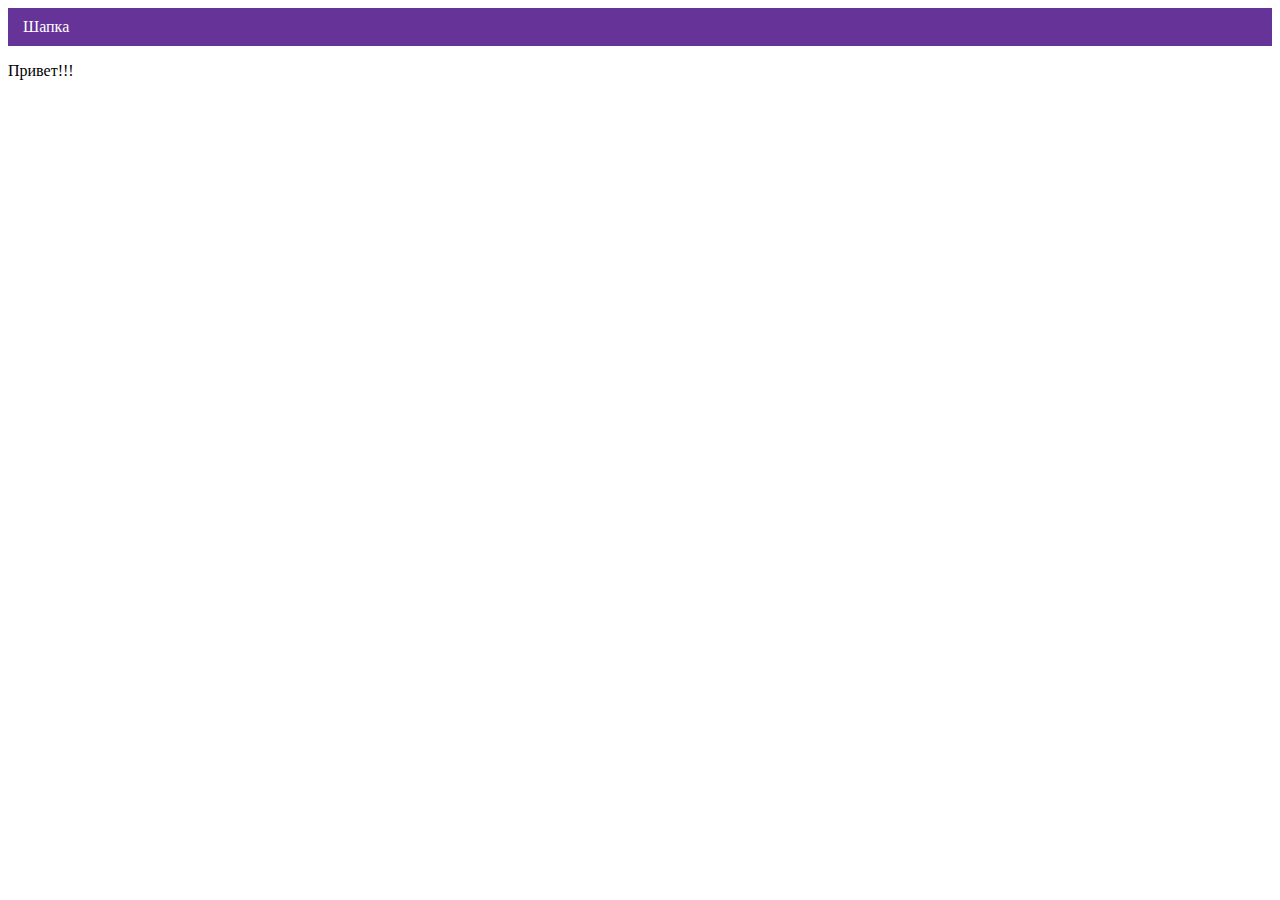
==== index.html @ 3963198d "Deploying to gh-pages from @ TatiKuznetsova/2499003-cat-energy-32@4b60992bcd0dc36cde6935cf593a1ce569" ====
<!DOCTYPE html><html class="page" lang="ru"><head><meta charset="UTF-8"><title>Название проекта</title><meta name="viewport" content="width=device-width,initial-scale=1"><link rel="stylesheet" href="styles/styles.css"><script src="scripts/index.js" defer="defer"></script></head><body class="page__body"><header class="header">Шапка</header><p>Привет!!!</p></body></html>
---- styles/styles.css ----
.header{color:#fff;background-color:#639;padding:10px 15px}
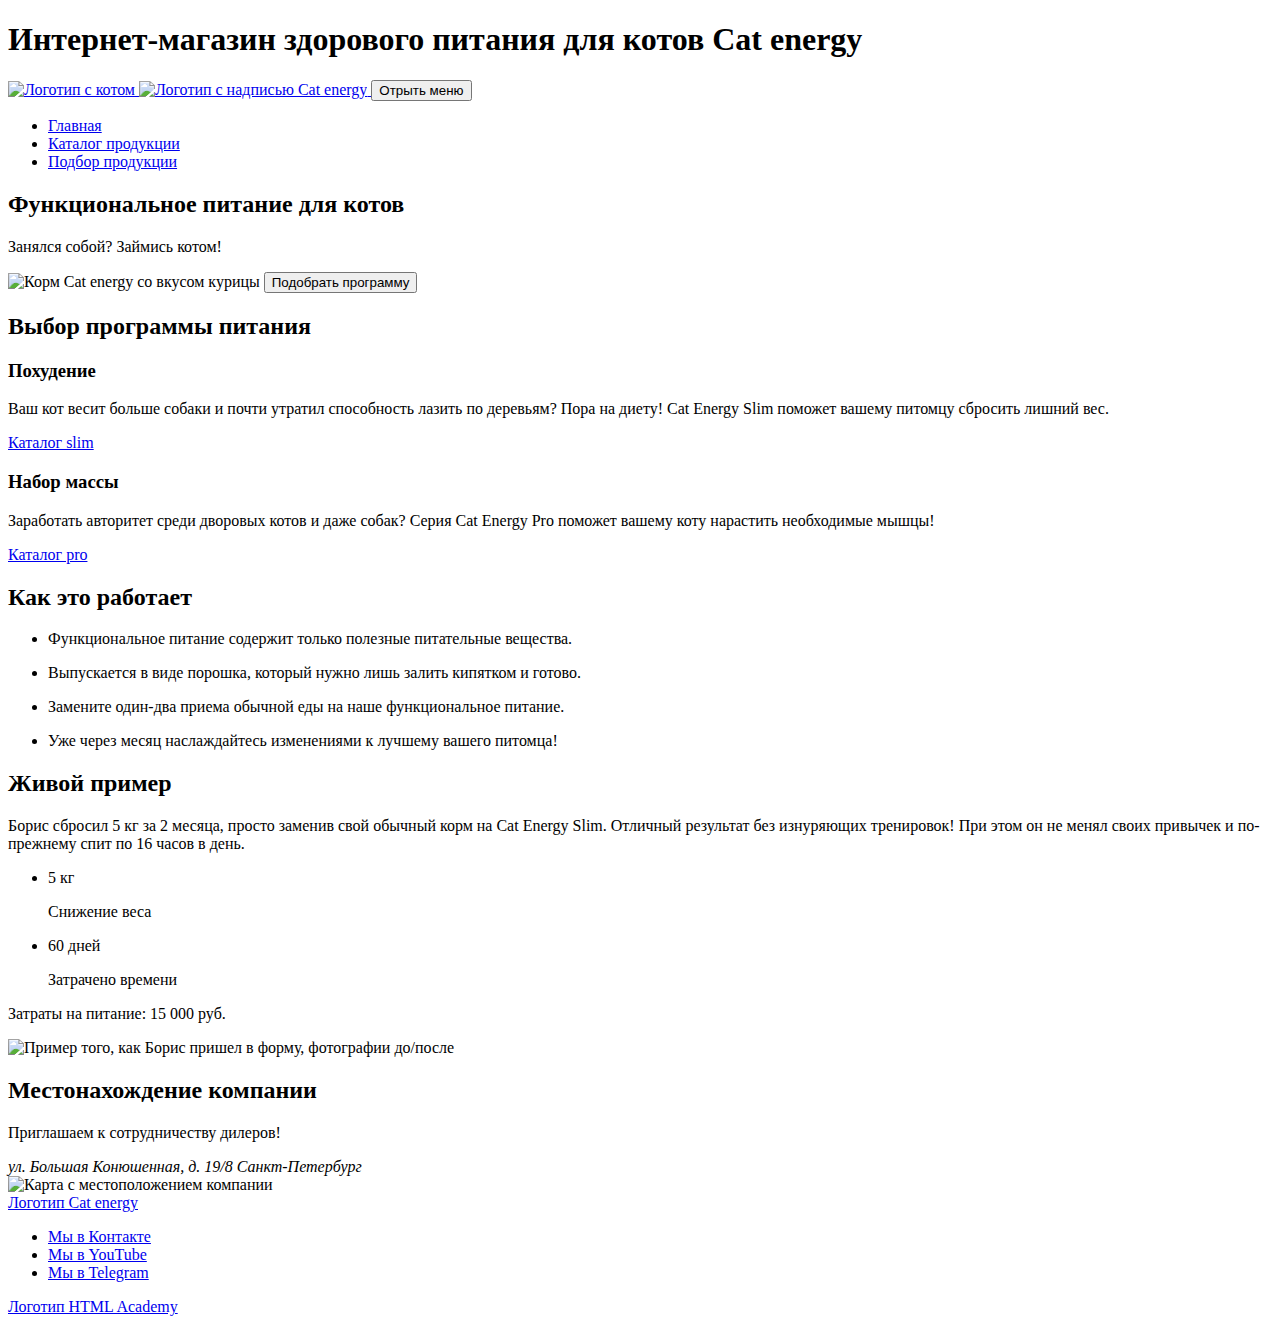
==== commit df78b991: "Deploying to gh-pages from @ TatiKuznetsova/2499003-cat-energy-32@a371ed707708dbe4802371f6864574d5de" ====
--- a/index.html
+++ b/index.html
@@ -1 +1 @@
-<!DOCTYPE html><html class="page" lang="ru"><head><meta charset="UTF-8"><title>Название проекта</title><meta name="viewport" content="width=device-width,initial-scale=1"><link rel="stylesheet" href="styles/styles.css"><script src="scripts/index.js" defer="defer"></script></head><body class="page__body"><header class="header">Шапка</header><p>Привет!!!</p></body></html>+<!DOCTYPE html><html class="page" lang="ru"><head><meta charset="UTF-8"><title>Кэт Энерджи</title><meta name="viewport" content="width=device-width,initial-scale=1"><link rel="stylesheet" href="styles/styles.css"><script src="scripts/index.js" defer="defer"></script></head><body class="page__body"><header class="page-header"><div class="container"><h1 class="visually-hidden">Интернет-магазин здорового питания для котов Cat energy</h1><nav class="navigation"><a class="logo" href="#"><img class="logo__image" src="#" width="33" height="38" alt="Логотип с котом"> <img class="logo__text" src="#" width="101" height="18" alt="Логотип с надписью Cat energy"> </a><button class="navigation__button" type="button"><span class="visually-hidden">Отрыть меню</span></button><ul class="navigation__list menu"><li class="menu__item"><a class="menu__link menu__link--current" href="index.html">Главная</a></li><li class="menu__item"><a class="menu__link" href="catalog.html">Каталог продукции</a></li><li class="menu__item"><a class="menu__link" href="#">Подбор продукции</a></li></ul></nav></div></header><main class="page-main"><div class="page-main__container"><section class="hero"><div class="hero__container"><h2>Функциональное питание для котов</h2><p>Занялся собой? Займись котом!</p><img src="#" width="280" height="270" alt="Корм Cat energy со вкусом курицы"> <button class="hero__selection" type="button"><span class="visually-hidden">Подобрать программу</span></button></div></section><section class="program"><div class="program__container"><h2 class="visually-hidden">Выбор программы питания</h2><section class="program__chapter"><h3>Похудение</h3><p>Ваш кот весит больше собаки и почти утратил способность лазить по деревьям? Пора на диету! Cat Energy Slim поможет вашему питомцу сбросить лишний вес.</p><a class="program__link" href="#">Каталог slim</a></section><section class="program__chapter"><h3>Набор массы</h3><p>Заработать авторитет среди дворовых котов и даже собак? Серия Cat Energy Pro поможет вашему коту нарастить необходимые мышцы!</p><a class="program__link" href="#">Каталог pro</a></section></div></section><section class="work-details"><div class="work-details__container"><h2>Как это работает</h2><ul class="work-details__list"><li class="work-details__item"><p>Функциональное питание содержит только полезные питательные вещества.</p></li><li class="work-details__item"><p>Выпускается в виде порошка, который нужно лишь залить кипятком и готово.</p></li><li class="work-details__item"><p>Замените один-два приема обычной еды на наше функциональное питание.</p></li><li class="work-details__item"><p>Уже через месяц наслаждайтесь изменениями к лучшему вашего питомца!</p></li></ul></div></section><section class="example"><div class="example__container"><h2>Живой пример</h2><p>Борис сбросил 5 кг за 2 месяца, просто заменив свой обычный корм на Cat Energy Slim. Отличный результат без изнуряющих тренировок! При этом он не менял своих привычек и по-прежнему спит по 16 часов в день.</p><ul class="example__list"><li class="example__item"><p>5 кг</p><p>Снижение веса</p></li><li class="example__item"><p>60 дней</p><p>Затрачено времени</p></li></ul><p class="example__text">Затраты на питание: 15 000 руб.</p><img src="#" width="280" height="256" alt="Пример того, как Борис пришел в форму, фотографии до/после"></div></section><section class="location"><h2 class="visually-hidden">Местонахождение компании</h2><div class="location__container"><p>Приглашаем к сотрудничеству дилеров!</p><address>ул. Большая Конюшенная, д. 19/8 Санкт-Петербург</address><img src="#" width="320" height="362" alt="Карта с местоположением компании"></div></section></div></main><footer class="page-footer"><div class="page-footer__container"><div class="page-footer__logo"><a href="#">Логотип Cat energy</a></div><div class="page-footer__social"><ul class="social-list"><li class="social-list__item"><a class="social-list__link" href="https://vk.com/htmlacademy">Мы в Контакте</a></li><li class="social-list__item"><a class="social-list__link" href="https://www.youtube.com/user/htmlacademyru">Мы в YouTube</a></li><li class="social-list__item"><a class="social-list__link" href="https://t.me/htmlacademy">Мы в Telegram</a></li></ul></div><div class="page-footer__dev dev"><a class="dev__link" href="https://htmlacademy.ru/intensive/adaptive">Логотип HTML Academy</a></div></div></footer></body></html>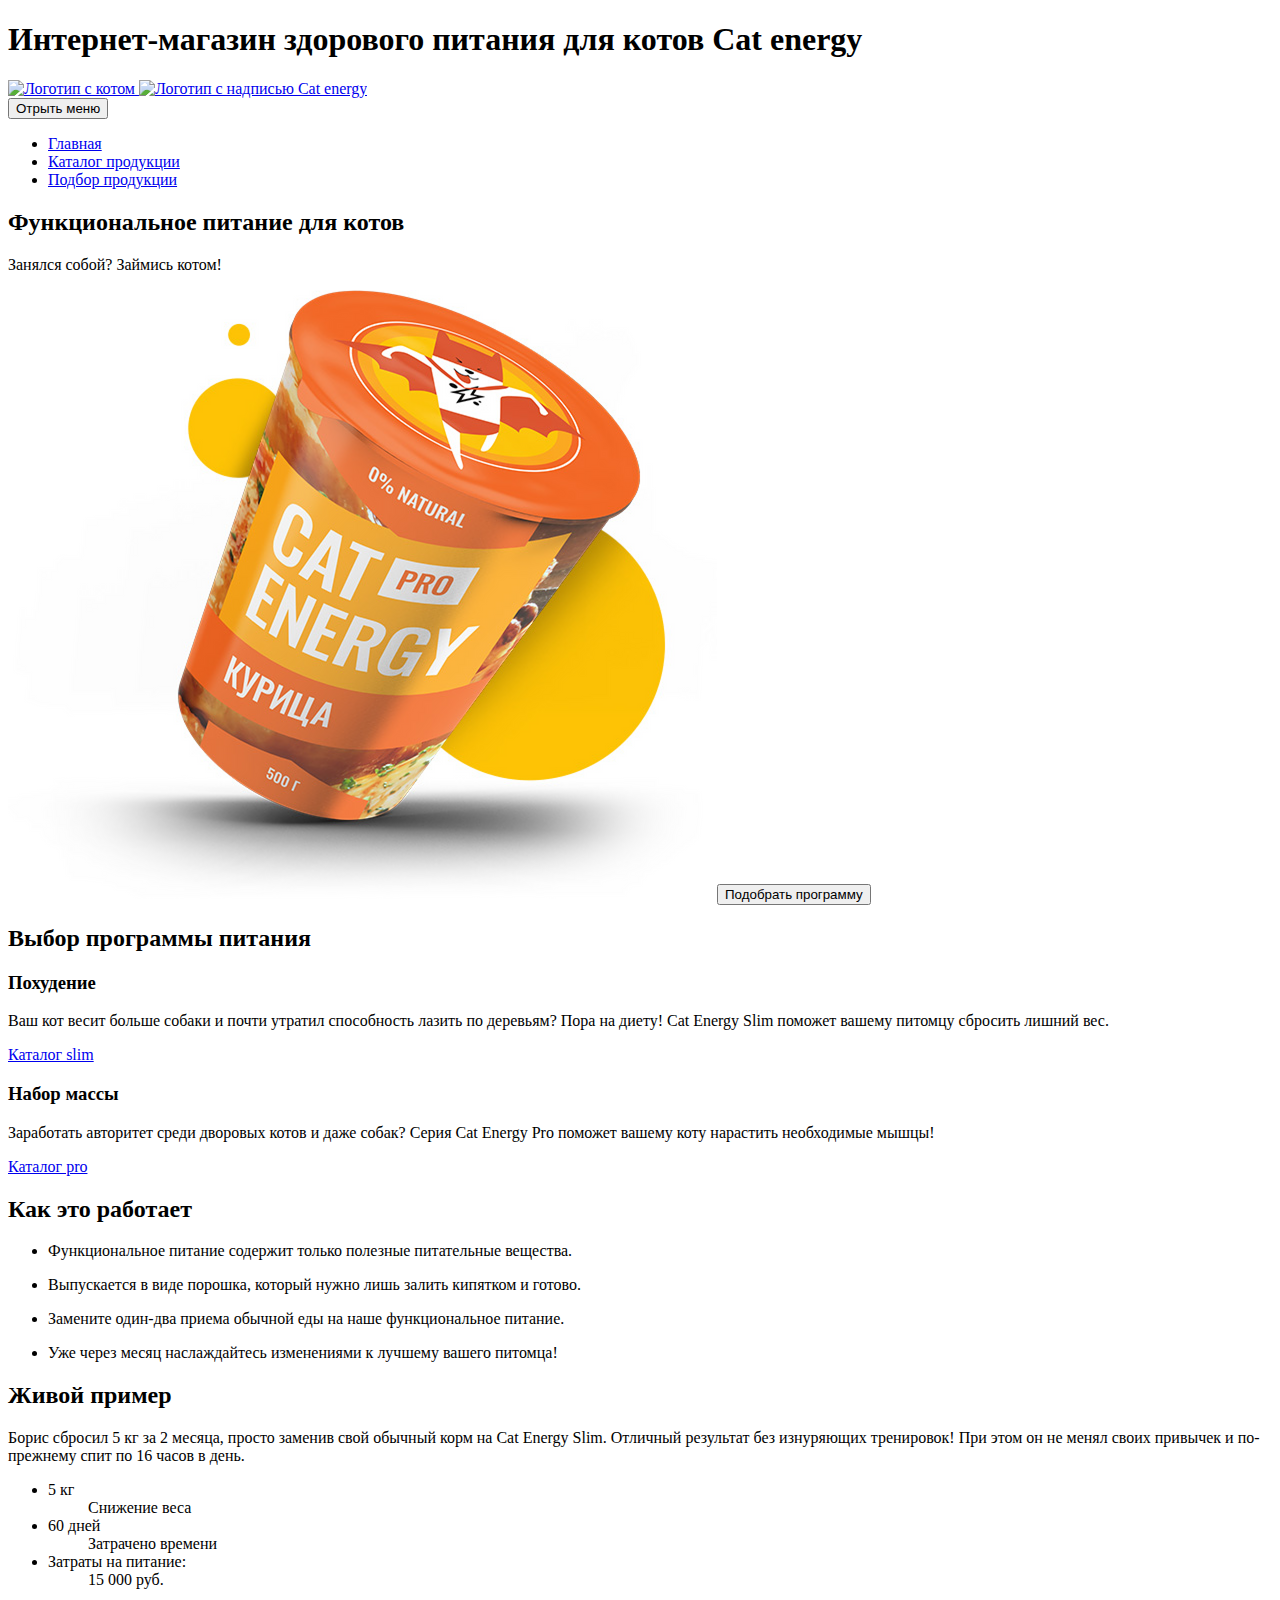
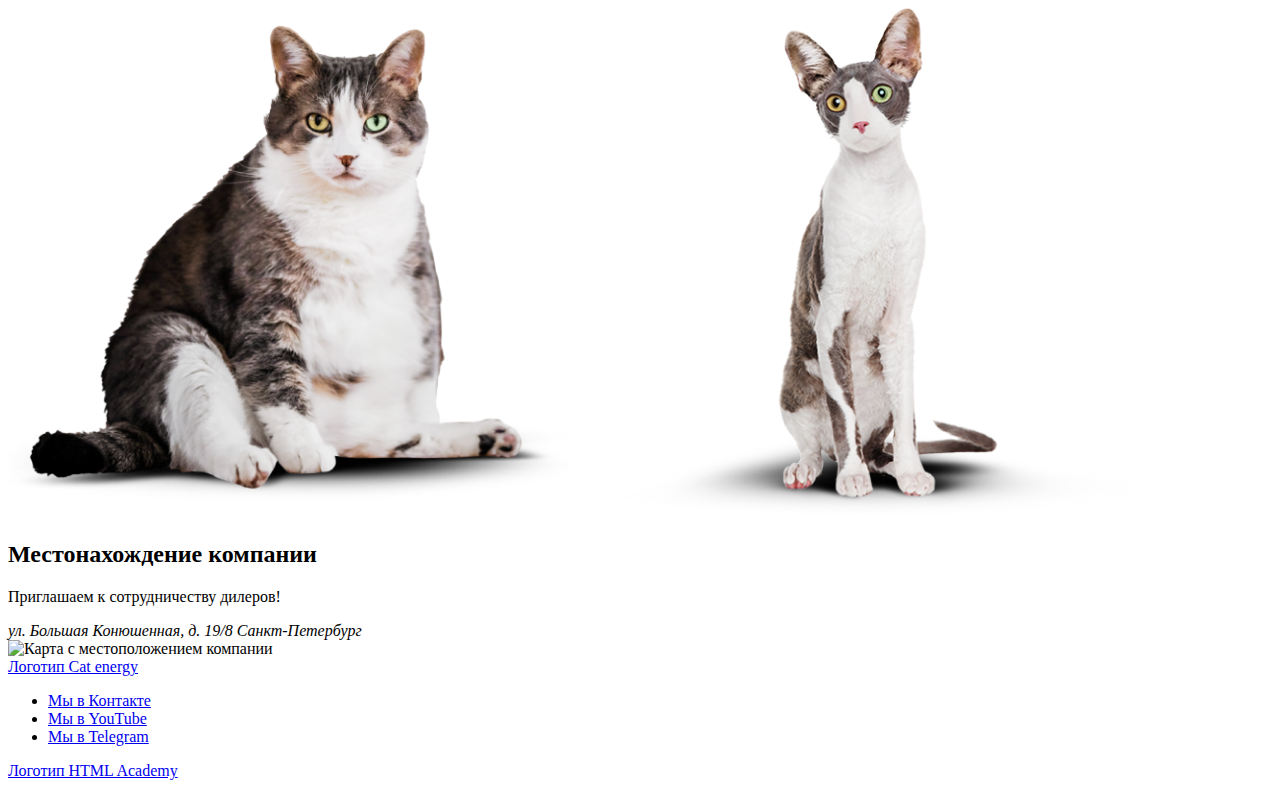
==== commit 3f1cc17c: "Deploying to gh-pages from @ TatiKuznetsova/2499003-cat-energy-32@f5f30394ce97038eb20a2e1a53c8c63503" ====
--- a/index.html
+++ b/index.html
@@ -1 +1 @@
-<!DOCTYPE html><html class="page" lang="ru"><head><meta charset="UTF-8"><title>Кэт Энерджи</title><meta name="viewport" content="width=device-width,initial-scale=1"><link rel="stylesheet" href="styles/styles.css"><script src="scripts/index.js" defer="defer"></script></head><body class="page__body"><header class="page-header"><div class="container"><h1 class="visually-hidden">Интернет-магазин здорового питания для котов Cat energy</h1><nav class="navigation"><a class="logo" href="#"><img class="logo__image" src="#" width="33" height="38" alt="Логотип с котом"> <img class="logo__text" src="#" width="101" height="18" alt="Логотип с надписью Cat energy"> </a><button class="navigation__button" type="button"><span class="visually-hidden">Отрыть меню</span></button><ul class="navigation__list menu"><li class="menu__item"><a class="menu__link menu__link--current" href="index.html">Главная</a></li><li class="menu__item"><a class="menu__link" href="catalog.html">Каталог продукции</a></li><li class="menu__item"><a class="menu__link" href="#">Подбор продукции</a></li></ul></nav></div></header><main class="page-main"><div class="page-main__container"><section class="hero"><div class="hero__container"><h2>Функциональное питание для котов</h2><p>Занялся собой? Займись котом!</p><img src="#" width="280" height="270" alt="Корм Cat energy со вкусом курицы"> <button class="hero__selection" type="button"><span class="visually-hidden">Подобрать программу</span></button></div></section><section class="program"><div class="program__container"><h2 class="visually-hidden">Выбор программы питания</h2><section class="program__chapter"><h3>Похудение</h3><p>Ваш кот весит больше собаки и почти утратил способность лазить по деревьям? Пора на диету! Cat Energy Slim поможет вашему питомцу сбросить лишний вес.</p><a class="program__link" href="#">Каталог slim</a></section><section class="program__chapter"><h3>Набор массы</h3><p>Заработать авторитет среди дворовых котов и даже собак? Серия Cat Energy Pro поможет вашему коту нарастить необходимые мышцы!</p><a class="program__link" href="#">Каталог pro</a></section></div></section><section class="work-details"><div class="work-details__container"><h2>Как это работает</h2><ul class="work-details__list"><li class="work-details__item"><p>Функциональное питание содержит только полезные питательные вещества.</p></li><li class="work-details__item"><p>Выпускается в виде порошка, который нужно лишь залить кипятком и готово.</p></li><li class="work-details__item"><p>Замените один-два приема обычной еды на наше функциональное питание.</p></li><li class="work-details__item"><p>Уже через месяц наслаждайтесь изменениями к лучшему вашего питомца!</p></li></ul></div></section><section class="example"><div class="example__container"><h2>Живой пример</h2><p>Борис сбросил 5 кг за 2 месяца, просто заменив свой обычный корм на Cat Energy Slim. Отличный результат без изнуряющих тренировок! При этом он не менял своих привычек и по-прежнему спит по 16 часов в день.</p><ul class="example__list"><li class="example__item"><p>5 кг</p><p>Снижение веса</p></li><li class="example__item"><p>60 дней</p><p>Затрачено времени</p></li></ul><p class="example__text">Затраты на питание: 15 000 руб.</p><img src="#" width="280" height="256" alt="Пример того, как Борис пришел в форму, фотографии до/после"></div></section><section class="location"><h2 class="visually-hidden">Местонахождение компании</h2><div class="location__container"><p>Приглашаем к сотрудничеству дилеров!</p><address>ул. Большая Конюшенная, д. 19/8 Санкт-Петербург</address><img src="#" width="320" height="362" alt="Карта с местоположением компании"></div></section></div></main><footer class="page-footer"><div class="page-footer__container"><div class="page-footer__logo"><a href="#">Логотип Cat energy</a></div><div class="page-footer__social"><ul class="social-list"><li class="social-list__item"><a class="social-list__link" href="https://vk.com/htmlacademy">Мы в Контакте</a></li><li class="social-list__item"><a class="social-list__link" href="https://www.youtube.com/user/htmlacademyru">Мы в YouTube</a></li><li class="social-list__item"><a class="social-list__link" href="https://t.me/htmlacademy">Мы в Telegram</a></li></ul></div><div class="page-footer__dev dev"><a class="dev__link" href="https://htmlacademy.ru/intensive/adaptive">Логотип HTML Academy</a></div></div></footer></body></html>+<!DOCTYPE html><html class="page" lang="ru"><head><meta charset="UTF-8"><title>Кэт Энерджи</title><meta name="viewport" content="width=device-width,initial-scale=1"><link rel="stylesheet" href="styles/styles.css"><script src="scripts/index.js" defer="defer"></script><link rel="icon" href="favicon.ico"><link rel="icon" href="favicons/icon.svg" type="image/svg+xml"><link rel="apple-touch-icon" href="favicons/180.png"><link rel="manifest" href="manifest.webmanifest"></head><body class="page__body"><header class="page-header"><div class="container"><h1 class="visually-hidden">Интернет-магазин здорового питания для котов Cat energy</h1><a class="logo" href="#"><img class="logo__image" src="#" width="33" height="38" alt="Логотип с котом"> <img class="logo__text" src="#" width="101" height="18" alt="Логотип с надписью Cat energy"></a><nav class="navigation"><button class="navigation__button" type="button"><span class="visually-hidden">Отрыть меню</span></button><ul class="navigation__list menu"><li class="menu__item"><a class="menu__link menu__link--current" href="index.html">Главная</a></li><li class="menu__item"><a class="menu__link" href="catalog.html">Каталог продукции</a></li><li class="menu__item"><a class="menu__link" href="#">Подбор продукции</a></li></ul></nav></div></header><main class="page-main"><div class="page-main__container"><section class="hero"><div class="hero__container"><h2>Функциональное питание для котов</h2><p>Занялся собой? Займись котом!</p><picture><source media="(min-width: 1440px)" type="image/png" srcset="images/hero-desktop@1x.png, images/hero-desktop@2x.png 2x" width="552" height="499"><source media="(min-width: 768px)" type="image/png" srcset="images/hero-tablet@1x.png, images/hero-tablet@2x.png 2x" width="709" height="609"><img src="images/hero-mobile@1x.png" srcset="images/hero-mobile@2x.png 2x" width="280" height="270" alt="Корм Cat energy со вкусом курицы"></picture><button class="hero__selection" type="button"><span>Подобрать программу</span></button></div></section><section class="program"><div class="program__container"><h2 class="visually-hidden">Выбор программы питания</h2><section class="program__chapter"><h3>Похудение</h3><p>Ваш кот весит больше собаки и почти утратил способность лазить по деревьям? Пора на диету! Cat Energy Slim поможет вашему питомцу сбросить лишний вес.</p><a class="program__link" href="#">Каталог slim</a></section><section class="program__chapter"><h3>Набор массы</h3><p>Заработать авторитет среди дворовых котов и даже собак? Серия Cat Energy Pro поможет вашему коту нарастить необходимые мышцы!</p><a class="program__link" href="#">Каталог pro</a></section></div></section><section class="details"><div class="details__container"><h2>Как это работает</h2><ul class="details__list"><li class="details__item"><p>Функциональное питание содержит только полезные питательные вещества.</p></li><li class="details__item"><p>Выпускается в виде порошка, который нужно лишь залить кипятком и готово.</p></li><li class="details__item"><p>Замените один-два приема обычной еды на наше функциональное питание.</p></li><li class="details__item"><p>Уже через месяц наслаждайтесь изменениями к лучшему вашего питомца!</p></li></ul></div></section><section class="example"><div class="example__container"><h2>Живой пример</h2><p>Борис сбросил 5 кг за 2 месяца, просто заменив свой обычный корм на Cat Energy Slim. Отличный результат без изнуряющих тренировок! При этом он не менял своих привычек и по-прежнему спит по 16 часов в день.</p><ul class="example__list"><li class="example__item"><dl><dt>5 кг</dt><dd>Снижение веса</dd></dl></li><li class="example__item"><dl><dt>60 дней</dt><dd>Затрачено времени</dd></dl></li><li class="example__item"><dl><dt>Затраты на питание:</dt><dd>15 000 руб.</dd></dl></li></ul><picture><source media="(min-width: 768px)" type="image/png" srcset="images/cat-before-tablet-desktop@1x.png, images/cat-before-tablet-desktop@2x.png 2x" width="560" height="512"><img src="images/cat-before-mobile@1x.png" srcset="images/cat-before-mobile@2x.png 2x" width="280" height="256" alt="Пример того, как Борис пришел в форму, фотографии до/после"></picture><picture><source media="(min-width: 768px)" type="image/png" srcset="images/cat-after-tablet-desktop@1x.png, images/cat-after-tablet-desktop@2x.png 2x" width="560" height="512"><img src="images/cat-after-mobile@1x.png" srcset="images/cat-after-mobile@2x.png 2x" width="280" height="256" alt="Пример того, как Борис пришел в форму, фотографии до/после"></picture></div></section><section class="location"><h2 class="visually-hidden">Местонахождение компании</h2><div class="location__container"><p>Приглашаем к сотрудничеству дилеров!</p><address>ул. Большая Конюшенная, д. 19/8 Санкт-Петербург</address><img src="#" width="320" height="362" alt="Карта с местоположением компании"></div></section></div></main><footer class="page-footer"><div class="page-footer__container"><div class="page-footer__logo"><a href="#">Логотип Cat energy</a></div><div class="page-footer__social"><ul class="social-list"><li class="social-list__item"><a class="social-list__link" href="https://vk.com/htmlacademy">Мы в Контакте</a></li><li class="social-list__item"><a class="social-list__link" href="https://www.youtube.com/user/htmlacademyru">Мы в YouTube</a></li><li class="social-list__item"><a class="social-list__link" href="https://t.me/htmlacademy">Мы в Telegram</a></li></ul></div><div class="page-footer__dev dev"><a class="dev__link" href="https://htmlacademy.ru/intensive/adaptive">Логотип HTML Academy</a></div></div></footer></body></html>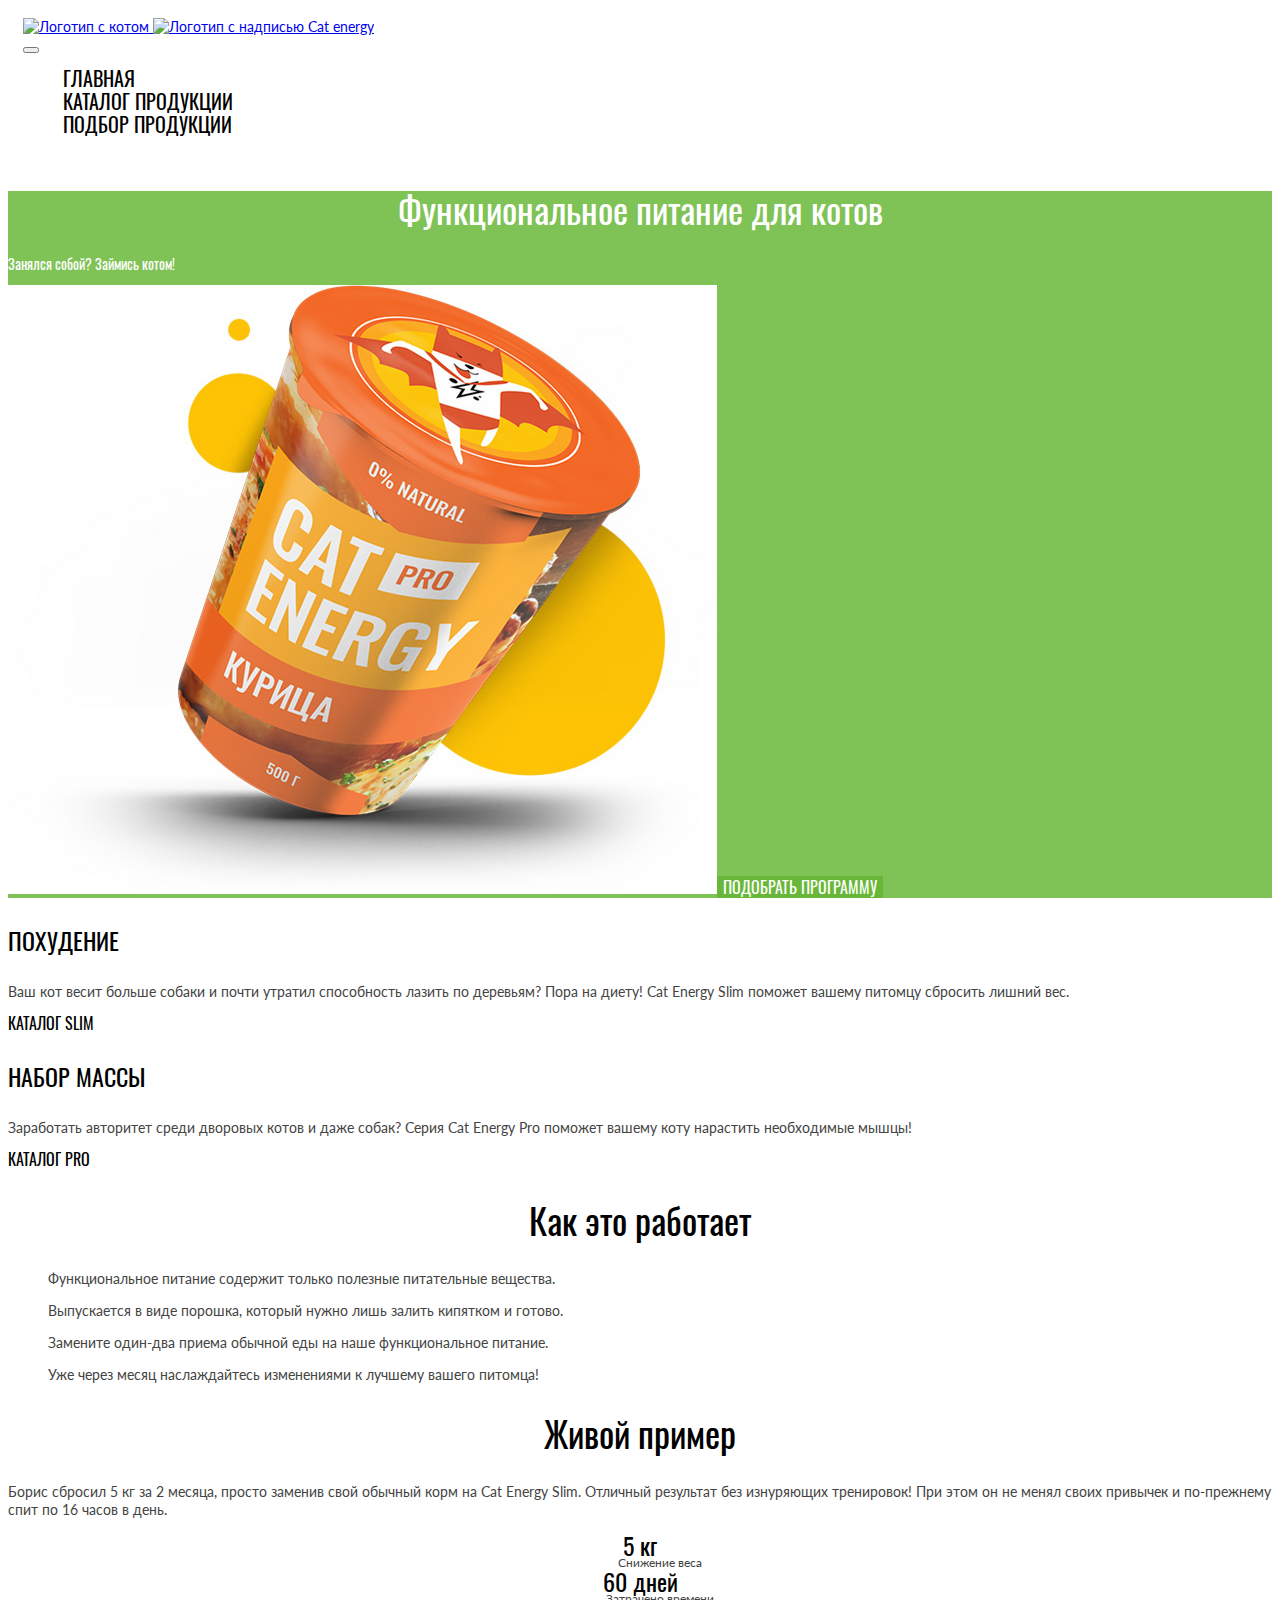
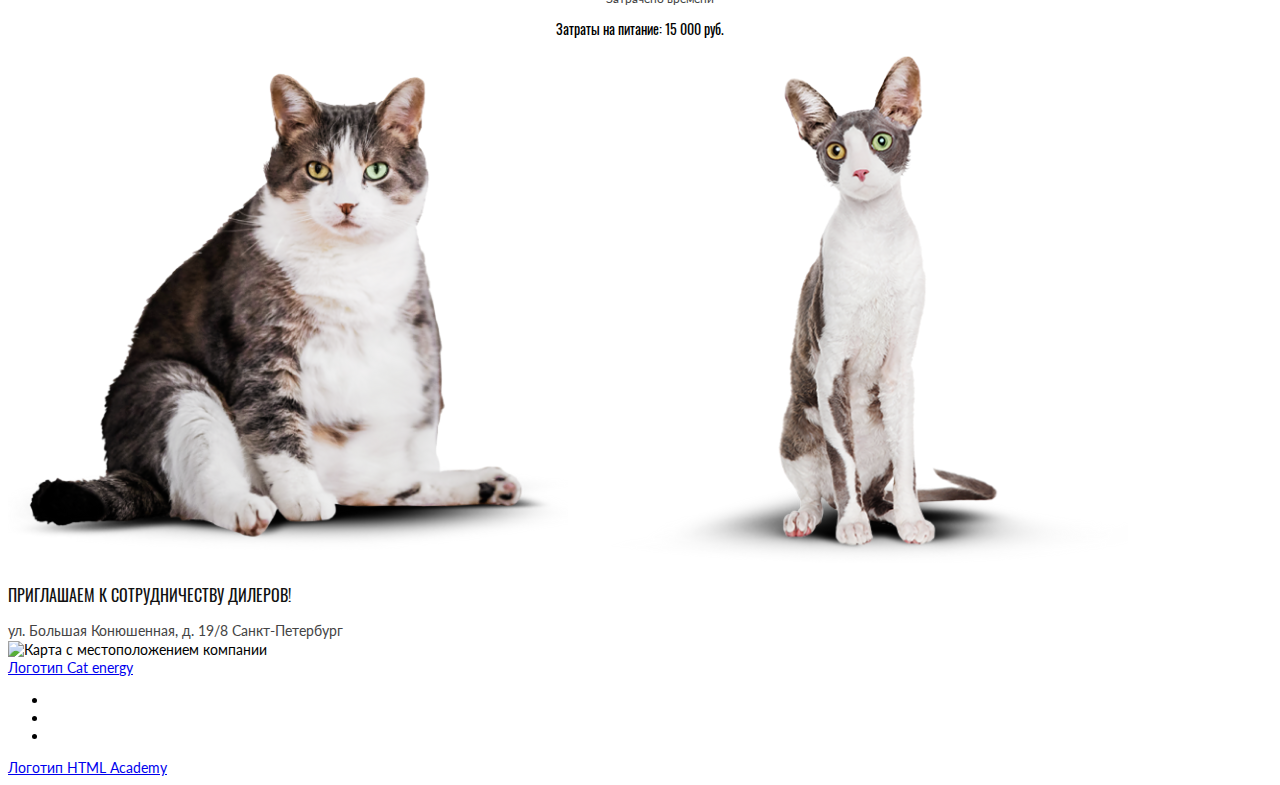
==== commit c6d3c61a: "Deploying to gh-pages from @ TatiKuznetsova/2499003-cat-energy-32@e8af6279029731027fbf9bc94374c5350f" ====
--- a/index.html
+++ b/index.html
@@ -1 +1 @@
-<!DOCTYPE html><html class="page" lang="ru"><head><meta charset="UTF-8"><title>Кэт Энерджи</title><meta name="viewport" content="width=device-width,initial-scale=1"><link rel="stylesheet" href="styles/styles.css"><script src="scripts/index.js" defer="defer"></script><link rel="icon" href="favicon.ico"><link rel="icon" href="favicons/icon.svg" type="image/svg+xml"><link rel="apple-touch-icon" href="favicons/180.png"><link rel="manifest" href="manifest.webmanifest"></head><body class="page__body"><header class="page-header"><div class="container"><h1 class="visually-hidden">Интернет-магазин здорового питания для котов Cat energy</h1><a class="logo" href="#"><img class="logo__image" src="#" width="33" height="38" alt="Логотип с котом"> <img class="logo__text" src="#" width="101" height="18" alt="Логотип с надписью Cat energy"></a><nav class="navigation"><button class="navigation__button" type="button"><span class="visually-hidden">Отрыть меню</span></button><ul class="navigation__list menu"><li class="menu__item"><a class="menu__link menu__link--current" href="index.html">Главная</a></li><li class="menu__item"><a class="menu__link" href="catalog.html">Каталог продукции</a></li><li class="menu__item"><a class="menu__link" href="#">Подбор продукции</a></li></ul></nav></div></header><main class="page-main"><div class="page-main__container"><section class="hero"><div class="hero__container"><h2>Функциональное питание для котов</h2><p>Занялся собой? Займись котом!</p><picture><source media="(min-width: 1440px)" type="image/png" srcset="images/hero-desktop@1x.png, images/hero-desktop@2x.png 2x" width="552" height="499"><source media="(min-width: 768px)" type="image/png" srcset="images/hero-tablet@1x.png, images/hero-tablet@2x.png 2x" width="709" height="609"><img src="images/hero-mobile@1x.png" srcset="images/hero-mobile@2x.png 2x" width="280" height="270" alt="Корм Cat energy со вкусом курицы"></picture><button class="hero__selection" type="button"><span>Подобрать программу</span></button></div></section><section class="program"><div class="program__container"><h2 class="visually-hidden">Выбор программы питания</h2><section class="program__chapter"><h3>Похудение</h3><p>Ваш кот весит больше собаки и почти утратил способность лазить по деревьям? Пора на диету! Cat Energy Slim поможет вашему питомцу сбросить лишний вес.</p><a class="program__link" href="#">Каталог slim</a></section><section class="program__chapter"><h3>Набор массы</h3><p>Заработать авторитет среди дворовых котов и даже собак? Серия Cat Energy Pro поможет вашему коту нарастить необходимые мышцы!</p><a class="program__link" href="#">Каталог pro</a></section></div></section><section class="details"><div class="details__container"><h2>Как это работает</h2><ul class="details__list"><li class="details__item"><p>Функциональное питание содержит только полезные питательные вещества.</p></li><li class="details__item"><p>Выпускается в виде порошка, который нужно лишь залить кипятком и готово.</p></li><li class="details__item"><p>Замените один-два приема обычной еды на наше функциональное питание.</p></li><li class="details__item"><p>Уже через месяц наслаждайтесь изменениями к лучшему вашего питомца!</p></li></ul></div></section><section class="example"><div class="example__container"><h2>Живой пример</h2><p>Борис сбросил 5 кг за 2 месяца, просто заменив свой обычный корм на Cat Energy Slim. Отличный результат без изнуряющих тренировок! При этом он не менял своих привычек и по-прежнему спит по 16 часов в день.</p><ul class="example__list"><li class="example__item"><dl><dt>5 кг</dt><dd>Снижение веса</dd></dl></li><li class="example__item"><dl><dt>60 дней</dt><dd>Затрачено времени</dd></dl></li><li class="example__item"><dl><dt>Затраты на питание:</dt><dd>15 000 руб.</dd></dl></li></ul><picture><source media="(min-width: 768px)" type="image/png" srcset="images/cat-before-tablet-desktop@1x.png, images/cat-before-tablet-desktop@2x.png 2x" width="560" height="512"><img src="images/cat-before-mobile@1x.png" srcset="images/cat-before-mobile@2x.png 2x" width="280" height="256" alt="Пример того, как Борис пришел в форму, фотографии до/после"></picture><picture><source media="(min-width: 768px)" type="image/png" srcset="images/cat-after-tablet-desktop@1x.png, images/cat-after-tablet-desktop@2x.png 2x" width="560" height="512"><img src="images/cat-after-mobile@1x.png" srcset="images/cat-after-mobile@2x.png 2x" width="280" height="256" alt="Пример того, как Борис пришел в форму, фотографии до/после"></picture></div></section><section class="location"><h2 class="visually-hidden">Местонахождение компании</h2><div class="location__container"><p>Приглашаем к сотрудничеству дилеров!</p><address>ул. Большая Конюшенная, д. 19/8 Санкт-Петербург</address><img src="#" width="320" height="362" alt="Карта с местоположением компании"></div></section></div></main><footer class="page-footer"><div class="page-footer__container"><div class="page-footer__logo"><a href="#">Логотип Cat energy</a></div><div class="page-footer__social"><ul class="social-list"><li class="social-list__item"><a class="social-list__link" href="https://vk.com/htmlacademy">Мы в Контакте</a></li><li class="social-list__item"><a class="social-list__link" href="https://www.youtube.com/user/htmlacademyru">Мы в YouTube</a></li><li class="social-list__item"><a class="social-list__link" href="https://t.me/htmlacademy">Мы в Telegram</a></li></ul></div><div class="page-footer__dev dev"><a class="dev__link" href="https://htmlacademy.ru/intensive/adaptive">Логотип HTML Academy</a></div></div></footer></body></html>+<!DOCTYPE html><html class="page" lang="ru"><head><meta charset="UTF-8"><title>Кэт Энерджи</title><meta name="viewport" content="width=device-width,initial-scale=1"><link rel="stylesheet" href="styles/styles.css"><script src="scripts/index.js" defer="defer"></script><link rel="icon" href="favicon.ico"><link rel="icon" href="favicons/icon.svg" type="image/svg+xml"><link rel="apple-touch-icon" href="favicons/180.png"><link rel="manifest" href="manifest.webmanifest"></head><body class="page__body"><header class="header"><h1 class="visually-hidden">Интернет-магазин здорового питания для котов Cat energy</h1><a class="header__logo" href="index.html"><img class="header__logo-image" src="#" width="33" height="38" alt="Логотип с котом"> <img class="header__logo-text" src="#" width="101" height="18" alt="Логотип с надписью Cat energy"></a><nav class="navigation"><button class="navigation__button" type="button"><span class="visually-hidden">Отрыть меню</span></button><div class="navigation__content"><ul class="navigation__list menu"><li class="menu__item"><a class="menu__link menu__link--current" href="index.html">Главная</a></li><li class="menu__item"><a class="menu__link" href="catalog.html">Каталог продукции</a></li><li class="menu__item"><a class="menu__link" href="#">Подбор продукции</a></li></ul></div></nav></header><main class="main-index"><section class="hero"><div class="hero__content"><h2 class="hero__title">Функциональное питание для котов</h2><p class="hero__description">Занялся собой? Займись котом!</p><picture><source media="(min-width: 1440px)" type="image/png" srcset="images/hero-desktop@1x.png, images/hero-desktop@2x.png 2x" width="552" height="499"><source media="(min-width: 768px)" type="image/png" srcset="images/hero-tablet@1x.png, images/hero-tablet@2x.png 2x" width="709" height="609"><img src="images/hero-mobile@1x.png" srcset="images/hero-mobile@2x.png 2x" width="280" height="270" alt="Корм Cat energy со вкусом курицы"></picture><button class="hero__button" type="button">Подобрать программу</button></div></section><section class="program"><div class="program__content"><h2 class="visually-hidden">Выбор программы питания</h2><section class="program__chapter"><h3 class="program__title">Похудение</h3><p class="program__description">Ваш кот весит больше собаки и почти утратил способность лазить по деревьям? Пора на диету! Cat Energy Slim поможет вашему питомцу сбросить лишний вес.</p><a class="program__link" href="#">Каталог slim</a></section><section class="program__chapter"><h3 class="program__title">Набор массы</h3><p class="program__description">Заработать авторитет среди дворовых котов и даже собак? Серия Cat Energy Pro поможет вашему коту нарастить необходимые мышцы!</p><a class="program__link" href="#">Каталог pro</a></section></div></section><section class="details"><div class="details__content"><h2 class="details__title">Как это работает</h2><ul class="details__list"><li class="details__item"><p class="details__description">Функциональное питание содержит только полезные питательные вещества.</p></li><li class="details__item"><p class="details__description">Выпускается в виде порошка, который нужно лишь залить кипятком и готово.</p></li><li class="details__item"><p class="details__description">Замените один-два приема обычной еды на наше функциональное питание.</p></li><li class="details__item"><p class="details__description">Уже через месяц наслаждайтесь изменениями к лучшему вашего питомца!</p></li></ul></div></section><section class="example"><div class="example__content"><h2 class="example__title">Живой пример</h2><p class="example__description">Борис сбросил 5 кг за 2 месяца, просто заменив свой обычный корм на Cat Energy Slim. Отличный результат без изнуряющих тренировок! При этом он не менял своих привычек и по-прежнему спит по 16 часов в день.</p></div><dl class="example__list"><div class="example__item"><dt class="example__concept">5 кг</dt><dd class="example__defination">Снижение веса</dd></div><div class="example__item"><dt class="example__concept">60 дней</dt><dd class="example__defination">Затрачено времени</dd></div></dl><p class="example__cost">Затраты на питание: 15 000 руб.</p><div class="example__slider"><picture><source media="(min-width: 768px)" type="image/png" srcset="images/cat-before-tablet-desktop@1x.png, images/cat-before-tablet-desktop@2x.png 2x" width="560" height="512"><img src="images/cat-before-mobile@1x.png" srcset="images/cat-before-mobile@2x.png 2x" width="280" height="256" alt="Пример того, как Борис пришел в форму, фотографии до/после"></picture><picture><source media="(min-width: 768px)" type="image/png" srcset="images/cat-after-tablet-desktop@1x.png, images/cat-after-tablet-desktop@2x.png 2x" width="560" height="512"><img src="images/cat-after-mobile@1x.png" srcset="images/cat-after-mobile@2x.png 2x" width="280" height="256" alt="Пример того, как Борис пришел в форму, фотографии до/после"></picture></div></section><section class="location"><h2 class="visually-hidden">Местонахождение компании</h2><div class="location__content"><p class="location__description">Приглашаем к сотрудничеству дилеров!</p><address class="location__position">ул. Большая Конюшенная, д. 19/8 Санкт-Петербург</address><img src="#" width="320" height="362" alt="Карта с местоположением компании"></div></section></main><footer class="footer"><div class="footer__content"><div class="footer__logo"><a class="footer__logo-text" href="#">Логотип Cat energy</a></div><div class="footer__social social"><ul class="social__list"><li class="social__item"><a class="social__link" href="https://vk.com/htmlacademy"><span class="visually-hidden">Мы в Контакте</span></a></li><li class="social__item"><a class="social__link" href="https://www.youtube.com/user/htmlacademyru"><span class="visually-hidden">Мы в YouTube</span></a></li><li class="social__item"><a class="social__link" href="https://t.me/htmlacademy"><span class="visually-hidden">Мы в Telegram</span></a></li></ul></div><div class="footer__dev dev"><a class="dev__link" href="https://htmlacademy.ru/intensive/adaptive">Логотип HTML Academy</a></div></div></footer></body></html>--- a/styles/styles.css
+++ b/styles/styles.css
@@ -1 +1 @@
-.header{color:#fff;background-color:#639;padding:10px 15px}+@font-face{font-family:Lato;font-weight:400;font-style:normal;src:url(../fonts/lato/Lato-Regular.woff2)format("woff2");font-display:swap}@font-face{font-family:Oswald;font-weight:400;font-style:normal;src:url(../fonts/oswald/oswaldregular.woff2)format("woff2");font-display:swap}body{color:#000;background-color:#fff;font-family:Lato,sans-serif;font-size:14px;line-height:18px}.visually-hidden{white-space:nowrap;-webkit-clip-path:inset(100%);clip-path:inset(100%);clip:rect(0 0 0 0);border:0;width:1px;height:1px;margin:-1px;padding:0;position:absolute;overflow:hidden}.header{color:#fff;padding:10px 15px}.navigation__content{background-color:#fff}.menu__link{color:#000;text-transform:uppercase;font-family:Oswald,sans-serif;font-size:20px;font-weight:400;line-height:20px;text-decoration:none}.hero{background-color:#68b738d9}.hero__title{text-align:center;color:#fff;font-family:Oswald,sans-serif;font-size:36px;font-weight:400;line-height:36px}.hero__description{color:#fff;font-family:Oswald,sans-serif;font-size:14px;font-weight:400;line-height:14px}.hero__button{text-align:center;color:#fff;text-transform:uppercase;background-color:#68b738;border:none;font-family:Oswald,sans-serif;font-size:16px;font-weight:400;line-height:20px}.program__title{color:#000;text-transform:uppercase;font-family:Oswald,sans-serif;font-size:24px;font-weight:400;line-height:37px}.program__description{color:#444;font-family:Lato,sans-serif;font-size:14px;font-weight:400;line-height:18px}.program__link{text-align:center;text-transform:uppercase;color:#000;font-family:Oswald,sans-serif;font-size:16px;font-weight:400;line-height:16px;text-decoration:none}.details__list{list-style-type:none}.details__title{text-align:center;color:#000;font-family:Oswald,sans-serif;font-size:36px;font-weight:400;line-height:40px}.details__description{color:#444;font-family:Lato,sans-serif;font-size:14px;font-weight:400;line-height:18px}.example__title{text-align:center;color:#000;font-family:Oswald,sans-serif;font-size:36px;font-weight:400;line-height:40px}.example__description{color:#444;font-family:Lato,sans-serif;font-size:14px;line-height:18px}.example__concept{text-align:center;color:#000;font-family:Oswald,sans-serif;font-size:24px;font-weight:400;line-height:24px}.example__defination{text-align:center;color:#444;font-family:Lato,sans-serif;font-size:12px;font-weight:400;line-height:12px}.example__cost{text-align:center;color:#000;font-family:Oswald,sans-serif;font-size:14px;font-weight:400;line-height:20px}.location__description{color:#111;text-transform:uppercase;font-family:Oswald,sans-serif;font-size:16px;font-weight:400;line-height:20px}.location__position{color:#444;font-family:Lato,sans-serif;font-size:14px;font-style:normal;font-weight:400;line-height:20px}.products__title{color:#000;font-family:Oswald,sans-serif;font-size:36px;font-weight:400;line-height:36px}.products__list{list-style-type:none}.card__link{text-decoration:none}.card__title{color:#222;text-transform:uppercase;font-family:Oswald,sans-serif;font-size:16px;font-weight:400;line-height:20px;text-decoration:none}.card__button{text-align:center;color:#fff;text-transform:uppercase;background-color:#68b738;border:none;font-family:Oswald,sans-serif;font-size:16px;font-weight:400;line-height:20px;text-decoration:none}.stats__title,.stats__description{text-align:center;color:#444;font-family:Lato,sans-serif;font-size:12px;font-weight:400;line-height:16px}.more__title{text-align:center;color:#111;text-transform:uppercase;font-family:Oswald,sans-serif;font-size:16px;font-weight:400;line-height:20px}.more__description{text-align:center;color:#444;font-family:Lato,sans-serif;font-size:12px;font-weight:400;line-height:16px}.more__button{text-align:center;color:#444;text-transform:uppercase;background-color:#f2f2f2;font-family:Oswald,sans-serif;font-size:16px;font-weight:400;line-height:20px;text-decoration:none}.extras__title{text-align:center;color:#000;font-family:Oswald,sans-serif;font-size:24px;font-weight:400;line-height:24px}.extras__list{list-style-type:none}.filling__title{text-align:center;color:#222;text-transform:uppercase;font-family:Oswald,sans-serif;font-size:16px;font-weight:400;line-height:16px}.filling__amount{text-align:center;color:#444;font-family:Lato,sans-serif;font-size:14px;font-weight:400;line-height:14px}.filling__price{text-align:right;color:#444;font-family:Lato,sans-serif;font-size:14px;font-weight:400;line-height:14px}.filling__botton{text-align:center;color:#fff;text-transform:uppercase;background-color:#68b738;border:none;font-family:Oswald,sans-serif;font-size:16px;font-weight:400;line-height:20px;text-decoration:none}.present__description{text-align:center;color:#fff;background-color:#68b738d9;font-family:Lato,sans-serif;font-size:16px;font-weight:400;line-height:20px}.subscription__title{text-align:center;color:#000;font-family:Oswald,sans-serif;font-size:24px;font-weight:400;line-height:24px}.subscription__description{text-align:center;color:#000;font-family:Oswald,sans-serif;font-size:16px;font-weight:400;line-height:24px}.subscription__input{color:#444;text-transform:uppercase;font-family:Oswald,sans-serif;font-size:20px;font-weight:400;line-height:30px}.subscription__button{text-align:center;color:#fff;text-transform:uppercase;background-color:#68b738;border:none;font-family:Oswald,sans-serif;font-size:20px;font-weight:400;line-height:26px}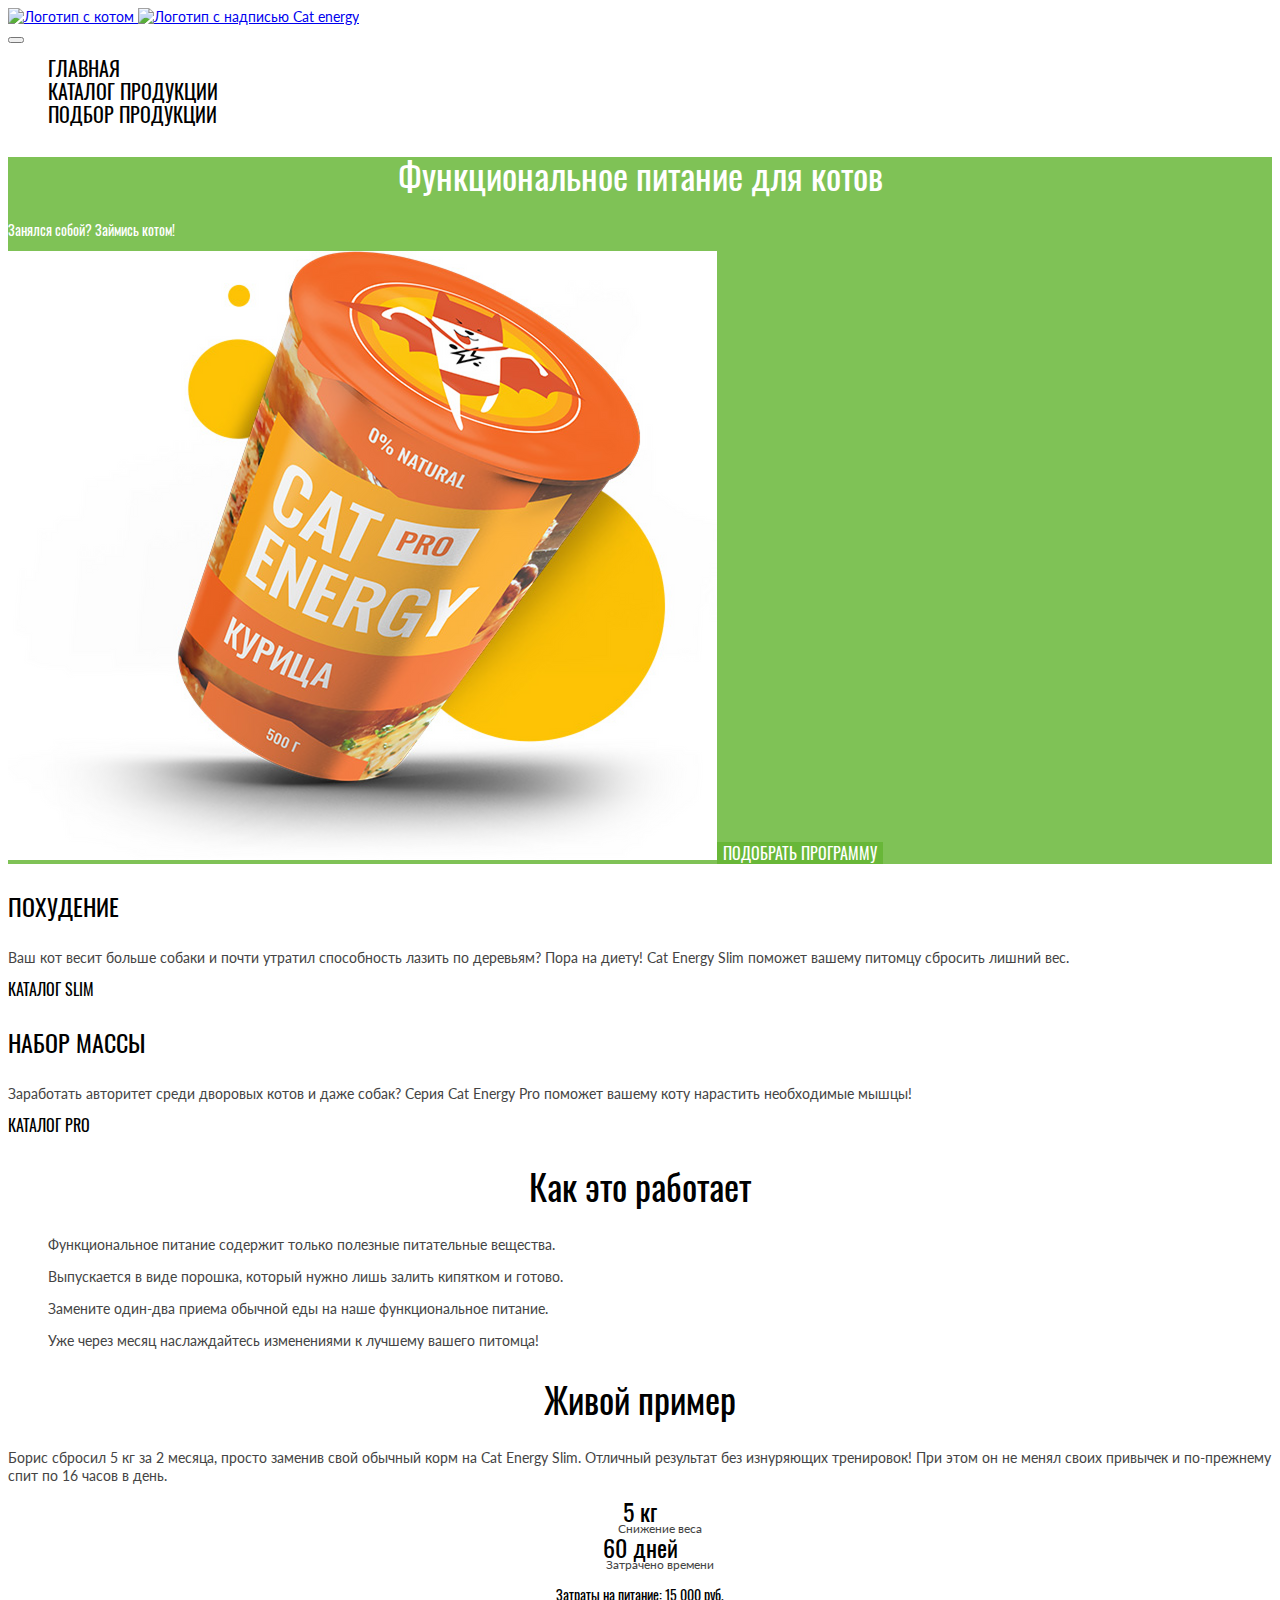
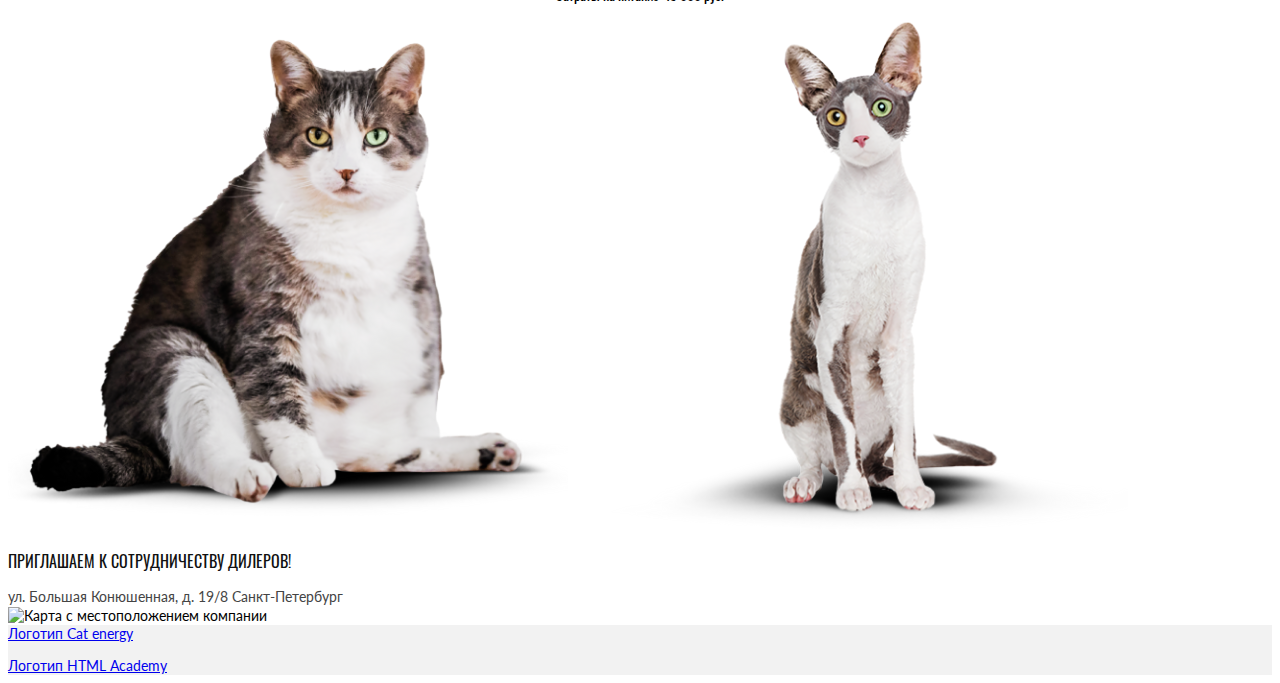
==== commit ec45ba65: "Deploying to gh-pages from @ TatiKuznetsova/2499003-cat-energy-32@f3bebf1435e36c1d51960b6ec54ef7eb57" ====
--- a/index.html
+++ b/index.html
@@ -1 +1 @@
-<!DOCTYPE html><html class="page" lang="ru"><head><meta charset="UTF-8"><title>Кэт Энерджи</title><meta name="viewport" content="width=device-width,initial-scale=1"><link rel="stylesheet" href="styles/styles.css"><script src="scripts/index.js" defer="defer"></script><link rel="icon" href="favicon.ico"><link rel="icon" href="favicons/icon.svg" type="image/svg+xml"><link rel="apple-touch-icon" href="favicons/180.png"><link rel="manifest" href="manifest.webmanifest"></head><body class="page__body"><header class="header"><h1 class="visually-hidden">Интернет-магазин здорового питания для котов Cat energy</h1><a class="header__logo" href="index.html"><img class="header__logo-image" src="#" width="33" height="38" alt="Логотип с котом"> <img class="header__logo-text" src="#" width="101" height="18" alt="Логотип с надписью Cat energy"></a><nav class="navigation"><button class="navigation__button" type="button"><span class="visually-hidden">Отрыть меню</span></button><div class="navigation__content"><ul class="navigation__list menu"><li class="menu__item"><a class="menu__link menu__link--current" href="index.html">Главная</a></li><li class="menu__item"><a class="menu__link" href="catalog.html">Каталог продукции</a></li><li class="menu__item"><a class="menu__link" href="#">Подбор продукции</a></li></ul></div></nav></header><main class="main-index"><section class="hero"><div class="hero__content"><h2 class="hero__title">Функциональное питание для котов</h2><p class="hero__description">Занялся собой? Займись котом!</p><picture><source media="(min-width: 1440px)" type="image/png" srcset="images/hero-desktop@1x.png, images/hero-desktop@2x.png 2x" width="552" height="499"><source media="(min-width: 768px)" type="image/png" srcset="images/hero-tablet@1x.png, images/hero-tablet@2x.png 2x" width="709" height="609"><img src="images/hero-mobile@1x.png" srcset="images/hero-mobile@2x.png 2x" width="280" height="270" alt="Корм Cat energy со вкусом курицы"></picture><button class="hero__button" type="button">Подобрать программу</button></div></section><section class="program"><div class="program__content"><h2 class="visually-hidden">Выбор программы питания</h2><section class="program__chapter"><h3 class="program__title">Похудение</h3><p class="program__description">Ваш кот весит больше собаки и почти утратил способность лазить по деревьям? Пора на диету! Cat Energy Slim поможет вашему питомцу сбросить лишний вес.</p><a class="program__link" href="#">Каталог slim</a></section><section class="program__chapter"><h3 class="program__title">Набор массы</h3><p class="program__description">Заработать авторитет среди дворовых котов и даже собак? Серия Cat Energy Pro поможет вашему коту нарастить необходимые мышцы!</p><a class="program__link" href="#">Каталог pro</a></section></div></section><section class="details"><div class="details__content"><h2 class="details__title">Как это работает</h2><ul class="details__list"><li class="details__item"><p class="details__description">Функциональное питание содержит только полезные питательные вещества.</p></li><li class="details__item"><p class="details__description">Выпускается в виде порошка, который нужно лишь залить кипятком и готово.</p></li><li class="details__item"><p class="details__description">Замените один-два приема обычной еды на наше функциональное питание.</p></li><li class="details__item"><p class="details__description">Уже через месяц наслаждайтесь изменениями к лучшему вашего питомца!</p></li></ul></div></section><section class="example"><div class="example__content"><h2 class="example__title">Живой пример</h2><p class="example__description">Борис сбросил 5 кг за 2 месяца, просто заменив свой обычный корм на Cat Energy Slim. Отличный результат без изнуряющих тренировок! При этом он не менял своих привычек и по-прежнему спит по 16 часов в день.</p></div><dl class="example__list"><div class="example__item"><dt class="example__concept">5 кг</dt><dd class="example__defination">Снижение веса</dd></div><div class="example__item"><dt class="example__concept">60 дней</dt><dd class="example__defination">Затрачено времени</dd></div></dl><p class="example__cost">Затраты на питание: 15 000 руб.</p><div class="example__slider"><picture><source media="(min-width: 768px)" type="image/png" srcset="images/cat-before-tablet-desktop@1x.png, images/cat-before-tablet-desktop@2x.png 2x" width="560" height="512"><img src="images/cat-before-mobile@1x.png" srcset="images/cat-before-mobile@2x.png 2x" width="280" height="256" alt="Пример того, как Борис пришел в форму, фотографии до/после"></picture><picture><source media="(min-width: 768px)" type="image/png" srcset="images/cat-after-tablet-desktop@1x.png, images/cat-after-tablet-desktop@2x.png 2x" width="560" height="512"><img src="images/cat-after-mobile@1x.png" srcset="images/cat-after-mobile@2x.png 2x" width="280" height="256" alt="Пример того, как Борис пришел в форму, фотографии до/после"></picture></div></section><section class="location"><h2 class="visually-hidden">Местонахождение компании</h2><div class="location__content"><p class="location__description">Приглашаем к сотрудничеству дилеров!</p><address class="location__position">ул. Большая Конюшенная, д. 19/8 Санкт-Петербург</address><img src="#" width="320" height="362" alt="Карта с местоположением компании"></div></section></main><footer class="footer"><div class="footer__content"><div class="footer__logo"><a class="footer__logo-text" href="#">Логотип Cat energy</a></div><div class="footer__social social"><ul class="social__list"><li class="social__item"><a class="social__link" href="https://vk.com/htmlacademy"><span class="visually-hidden">Мы в Контакте</span></a></li><li class="social__item"><a class="social__link" href="https://www.youtube.com/user/htmlacademyru"><span class="visually-hidden">Мы в YouTube</span></a></li><li class="social__item"><a class="social__link" href="https://t.me/htmlacademy"><span class="visually-hidden">Мы в Telegram</span></a></li></ul></div><div class="footer__dev dev"><a class="dev__link" href="https://htmlacademy.ru/intensive/adaptive">Логотип HTML Academy</a></div></div></footer></body></html>+<!DOCTYPE html><html class="page" lang="ru"><head><meta charset="UTF-8"><title>Кэт Энерджи</title><meta name="viewport" content="width=device-width,initial-scale=1"><link rel="stylesheet" href="styles/styles.css"><script src="scripts/index.js" defer="defer"></script><link rel="icon" href="favicon.ico"><link rel="icon" href="favicons/icon.svg" type="image/svg+xml"><link rel="apple-touch-icon" href="favicons/180.png"><link rel="manifest" href="manifest.webmanifest"></head><body class="page__body"><header class="header"><h1 class="visually-hidden">Интернет-магазин здорового питания для котов Cat energy</h1><a class="header__logo" href="index.html"><img class="header__logo-image" src="#" width="33" height="38" alt="Логотип с котом"> <img class="header__logo-text" src="#" width="101" height="18" alt="Логотип с надписью Cat energy"></a><nav class="navigation"><button class="navigation__button" type="button"><span class="visually-hidden">Отрыть меню</span></button><div class="navigation__content"><ul class="navigation__list menu"><li class="menu__item"><a class="menu__link menu__link--current" href="index.html">Главная</a></li><li class="menu__item"><a class="menu__link" href="catalog.html">Каталог продукции</a></li><li class="menu__item"><a class="menu__link" href="#">Подбор продукции</a></li></ul></div></nav></header><main class="main-index"><section class="hero"><div class="hero__content"><h2 class="hero__title">Функциональное питание для котов</h2><p class="hero__description">Занялся собой? Займись котом!</p><picture><source media="(min-width: 1440px)" type="image/png" srcset="images/hero-desktop@1x.png, images/hero-desktop@2x.png 2x" width="552" height="499"><source media="(min-width: 768px)" type="image/png" srcset="images/hero-tablet@1x.png, images/hero-tablet@2x.png 2x" width="709" height="609"><img src="images/hero-mobile@1x.png" srcset="images/hero-mobile@2x.png 2x" width="280" height="270" alt="Корм Cat energy со вкусом курицы"></picture><button class="hero__button" type="button">Подобрать программу</button></div></section><section class="program"><div class="program__content"><h2 class="visually-hidden">Выбор программы питания</h2><section class="program__chapter"><h3 class="program__title">Похудение</h3><p class="program__description">Ваш кот весит больше собаки и почти утратил способность лазить по деревьям? Пора на диету! Cat Energy Slim поможет вашему питомцу сбросить лишний вес.</p><a class="program__link" href="#">Каталог slim</a></section><section class="program__chapter"><h3 class="program__title">Набор массы</h3><p class="program__description">Заработать авторитет среди дворовых котов и даже собак? Серия Cat Energy Pro поможет вашему коту нарастить необходимые мышцы!</p><a class="program__link" href="#">Каталог pro</a></section></div></section><section class="details"><div class="details__content"><h2 class="details__title">Как это работает</h2><ul class="details__list"><li class="details__item"><p class="details__description">Функциональное питание содержит только полезные питательные вещества.</p></li><li class="details__item"><p class="details__description">Выпускается в виде порошка, который нужно лишь залить кипятком и готово.</p></li><li class="details__item"><p class="details__description">Замените один-два приема обычной еды на наше функциональное питание.</p></li><li class="details__item"><p class="details__description">Уже через месяц наслаждайтесь изменениями к лучшему вашего питомца!</p></li></ul></div></section><section class="example"><div class="example__content"><h2 class="example__title">Живой пример</h2><p class="example__description">Борис сбросил 5 кг за 2 месяца, просто заменив свой обычный корм на Cat Energy Slim. Отличный результат без изнуряющих тренировок! При этом он не менял своих привычек и по-прежнему спит по 16 часов в день.</p></div><dl class="example__list"><div class="example__item"><dt class="example__concept">5 кг</dt><dd class="example__defination">Снижение веса</dd></div><div class="example__item"><dt class="example__concept">60 дней</dt><dd class="example__defination">Затрачено времени</dd></div></dl><p class="example__cost">Затраты на питание: 15 000 руб.</p><div class="example__slider"><picture><source media="(min-width: 768px)" type="image/png" srcset="images/cat-before-tablet-desktop@1x.png, images/cat-before-tablet-desktop@2x.png 2x" width="560" height="512"><img src="images/cat-before-mobile@1x.png" srcset="images/cat-before-mobile@2x.png 2x" width="280" height="256" alt="Пример того, как Борис пришел в форму, фотографии до/после"></picture><picture><source media="(min-width: 768px)" type="image/png" srcset="images/cat-after-tablet-desktop@1x.png, images/cat-after-tablet-desktop@2x.png 2x" width="560" height="512"><img src="images/cat-after-mobile@1x.png" srcset="images/cat-after-mobile@2x.png 2x" width="280" height="256" alt="Пример того, как Борис пришел в форму, фотографии до/после"></picture></div></section><section class="location"><h2 class="visually-hidden">Местонахождение компании</h2><div class="location__content"><p class="location__description">Приглашаем к сотрудничеству дилеров!</p><address class="location__position">ул. Большая Конюшенная, д. 19/8 Санкт-Петербург</address><img src="#" width="320" height="362" alt="Карта с местоположением компании"></div></section></main><footer class="footer"><div class="footer__content"><div class="footer__logo"><a class="footer__logo-text" href="#">Логотип Cat energy</a></div><div class="footer__social social"><ul class="social__list"><li class="social__item"><a class="social__link" href="https://vk.com/htmlacademy"><span class="visually-hidden">Мы в Контакте</span></a></li><li class="social__item"><a class="social__link" href="https://www.youtube.com/user/htmlacademyru"><span class="visually-hidden">Мы в YouTube</span></a></li><li class="social__item"><a class="social__link" href="https://t.me/htmlacademy"><span class="visually-hidden">Мы в Telegram</span></a></li></ul></div><div class="footer__dev dev"><a class="dev-link" href="https://htmlacademy.ru/intensive/adaptive">Логотип HTML Academy</a></div></div></footer></body></html>--- a/styles/styles.css
+++ b/styles/styles.css
@@ -1 +1 @@
-@font-face{font-family:Lato;font-weight:400;font-style:normal;src:url(../fonts/lato/Lato-Regular.woff2)format("woff2");font-display:swap}@font-face{font-family:Oswald;font-weight:400;font-style:normal;src:url(../fonts/oswald/oswaldregular.woff2)format("woff2");font-display:swap}body{color:#000;background-color:#fff;font-family:Lato,sans-serif;font-size:14px;line-height:18px}.visually-hidden{white-space:nowrap;-webkit-clip-path:inset(100%);clip-path:inset(100%);clip:rect(0 0 0 0);border:0;width:1px;height:1px;margin:-1px;padding:0;position:absolute;overflow:hidden}.header{color:#fff;padding:10px 15px}.navigation__content{background-color:#fff}.menu__link{color:#000;text-transform:uppercase;font-family:Oswald,sans-serif;font-size:20px;font-weight:400;line-height:20px;text-decoration:none}.hero{background-color:#68b738d9}.hero__title{text-align:center;color:#fff;font-family:Oswald,sans-serif;font-size:36px;font-weight:400;line-height:36px}.hero__description{color:#fff;font-family:Oswald,sans-serif;font-size:14px;font-weight:400;line-height:14px}.hero__button{text-align:center;color:#fff;text-transform:uppercase;background-color:#68b738;border:none;font-family:Oswald,sans-serif;font-size:16px;font-weight:400;line-height:20px}.program__title{color:#000;text-transform:uppercase;font-family:Oswald,sans-serif;font-size:24px;font-weight:400;line-height:37px}.program__description{color:#444;font-family:Lato,sans-serif;font-size:14px;font-weight:400;line-height:18px}.program__link{text-align:center;text-transform:uppercase;color:#000;font-family:Oswald,sans-serif;font-size:16px;font-weight:400;line-height:16px;text-decoration:none}.details__list{list-style-type:none}.details__title{text-align:center;color:#000;font-family:Oswald,sans-serif;font-size:36px;font-weight:400;line-height:40px}.details__description{color:#444;font-family:Lato,sans-serif;font-size:14px;font-weight:400;line-height:18px}.example__title{text-align:center;color:#000;font-family:Oswald,sans-serif;font-size:36px;font-weight:400;line-height:40px}.example__description{color:#444;font-family:Lato,sans-serif;font-size:14px;line-height:18px}.example__concept{text-align:center;color:#000;font-family:Oswald,sans-serif;font-size:24px;font-weight:400;line-height:24px}.example__defination{text-align:center;color:#444;font-family:Lato,sans-serif;font-size:12px;font-weight:400;line-height:12px}.example__cost{text-align:center;color:#000;font-family:Oswald,sans-serif;font-size:14px;font-weight:400;line-height:20px}.location__description{color:#111;text-transform:uppercase;font-family:Oswald,sans-serif;font-size:16px;font-weight:400;line-height:20px}.location__position{color:#444;font-family:Lato,sans-serif;font-size:14px;font-style:normal;font-weight:400;line-height:20px}.products__title{color:#000;font-family:Oswald,sans-serif;font-size:36px;font-weight:400;line-height:36px}.products__list{list-style-type:none}.card__link{text-decoration:none}.card__title{color:#222;text-transform:uppercase;font-family:Oswald,sans-serif;font-size:16px;font-weight:400;line-height:20px;text-decoration:none}.card__button{text-align:center;color:#fff;text-transform:uppercase;background-color:#68b738;border:none;font-family:Oswald,sans-serif;font-size:16px;font-weight:400;line-height:20px;text-decoration:none}.stats__title,.stats__description{text-align:center;color:#444;font-family:Lato,sans-serif;font-size:12px;font-weight:400;line-height:16px}.more__title{text-align:center;color:#111;text-transform:uppercase;font-family:Oswald,sans-serif;font-size:16px;font-weight:400;line-height:20px}.more__description{text-align:center;color:#444;font-family:Lato,sans-serif;font-size:12px;font-weight:400;line-height:16px}.more__button{text-align:center;color:#444;text-transform:uppercase;background-color:#f2f2f2;font-family:Oswald,sans-serif;font-size:16px;font-weight:400;line-height:20px;text-decoration:none}.extras__title{text-align:center;color:#000;font-family:Oswald,sans-serif;font-size:24px;font-weight:400;line-height:24px}.extras__list{list-style-type:none}.filling__title{text-align:center;color:#222;text-transform:uppercase;font-family:Oswald,sans-serif;font-size:16px;font-weight:400;line-height:16px}.filling__amount{text-align:center;color:#444;font-family:Lato,sans-serif;font-size:14px;font-weight:400;line-height:14px}.filling__price{text-align:right;color:#444;font-family:Lato,sans-serif;font-size:14px;font-weight:400;line-height:14px}.filling__botton{text-align:center;color:#fff;text-transform:uppercase;background-color:#68b738;border:none;font-family:Oswald,sans-serif;font-size:16px;font-weight:400;line-height:20px;text-decoration:none}.present__description{text-align:center;color:#fff;background-color:#68b738d9;font-family:Lato,sans-serif;font-size:16px;font-weight:400;line-height:20px}.subscription__title{text-align:center;color:#000;font-family:Oswald,sans-serif;font-size:24px;font-weight:400;line-height:24px}.subscription__description{text-align:center;color:#000;font-family:Oswald,sans-serif;font-size:16px;font-weight:400;line-height:24px}.subscription__input{color:#444;text-transform:uppercase;font-family:Oswald,sans-serif;font-size:20px;font-weight:400;line-height:30px}.subscription__button{text-align:center;color:#fff;text-transform:uppercase;background-color:#68b738;border:none;font-family:Oswald,sans-serif;font-size:20px;font-weight:400;line-height:26px}+@font-face{font-family:Lato;font-weight:400;font-style:normal;src:url(../fonts/lato/Lato-Regular.woff2)format("woff2");font-display:swap}@font-face{font-family:Oswald;font-weight:400;font-style:normal;src:url(../fonts/oswald/oswaldregular.woff2)format("woff2");font-display:swap}body{color:#000;background-color:#fff;font-family:Lato,sans-serif;font-size:14px;line-height:18px}.visually-hidden{white-space:nowrap;-webkit-clip-path:inset(100%);clip-path:inset(100%);clip:rect(0 0 0 0);border:0;width:1px;height:1px;margin:-1px;padding:0;position:absolute;overflow:hidden}.header{color:#fff}.menu__link{color:#000;text-transform:uppercase;font-family:Oswald,sans-serif;font-size:20px;font-weight:400;line-height:20px;text-decoration:none}.hero{background-color:#68b738d9}.hero__title{text-align:center;color:#fff;font-family:Oswald,sans-serif;font-size:36px;font-weight:400;line-height:36px}.hero__description{color:#fff;font-family:Oswald,sans-serif;font-size:14px;font-weight:400;line-height:14px}.hero__button{text-align:center;color:#fff;text-transform:uppercase;background-color:#68b738;border:none;font-family:Oswald,sans-serif;font-size:16px;font-weight:400;line-height:20px}.program__title{color:#000;text-transform:uppercase;font-family:Oswald,sans-serif;font-size:24px;font-weight:400;line-height:37px}.program__description{color:#444;font-family:Lato,sans-serif;font-size:14px;font-weight:400;line-height:18px}.program__link{text-align:center;text-transform:uppercase;color:#000;font-family:Oswald,sans-serif;font-size:16px;font-weight:400;line-height:16px;text-decoration:none}.details__list{list-style-type:none}.details__title{text-align:center;color:#000;font-family:Oswald,sans-serif;font-size:36px;font-weight:400;line-height:40px}.details__description{color:#444;font-family:Lato,sans-serif;font-size:14px;font-weight:400;line-height:18px}.example__title{text-align:center;color:#000;font-family:Oswald,sans-serif;font-size:36px;font-weight:400;line-height:40px}.example__description{color:#444;font-family:Lato,sans-serif;font-size:14px;line-height:18px}.example__concept{text-align:center;color:#000;font-family:Oswald,sans-serif;font-size:24px;font-weight:400;line-height:24px}.example__defination{text-align:center;color:#444;font-family:Lato,sans-serif;font-size:12px;font-weight:400;line-height:12px}.example__cost{text-align:center;color:#000;font-family:Oswald,sans-serif;font-size:14px;font-weight:400;line-height:20px}.location__description{color:#111;text-transform:uppercase;font-family:Oswald,sans-serif;font-size:16px;font-weight:400;line-height:20px}.location__position{color:#444;font-family:Lato,sans-serif;font-size:14px;font-style:normal;font-weight:400;line-height:20px}.products__title{color:#000;font-family:Oswald,sans-serif;font-size:36px;font-weight:400;line-height:36px}.products__list{list-style-type:none}.card__link{text-decoration:none}.card__title{color:#222;text-transform:uppercase;font-family:Oswald,sans-serif;font-size:16px;font-weight:400;line-height:20px;text-decoration:none}.card__button{text-align:center;color:#fff;text-transform:uppercase;background-color:#68b738;border:none;font-family:Oswald,sans-serif;font-size:16px;font-weight:400;line-height:20px;text-decoration:none}.stats__title,.stats__description{text-align:center;color:#444;font-family:Lato,sans-serif;font-size:12px;font-weight:400;line-height:16px}.more__title{text-align:center;color:#111;text-transform:uppercase;font-family:Oswald,sans-serif;font-size:16px;font-weight:400;line-height:20px}.more__description{text-align:center;color:#444;font-family:Lato,sans-serif;font-size:12px;font-weight:400;line-height:16px}.more__button{text-align:center;color:#444;text-transform:uppercase;background-color:#f2f2f2;font-family:Oswald,sans-serif;font-size:16px;font-weight:400;line-height:20px;text-decoration:none}.extras__title{text-align:center;color:#000;font-family:Oswald,sans-serif;font-size:24px;font-weight:400;line-height:24px}.extras__list{list-style-type:none}.filling__title{text-align:center;color:#222;text-transform:uppercase;font-family:Oswald,sans-serif;font-size:16px;font-weight:400;line-height:16px}.filling__amount{text-align:center;color:#444;font-family:Lato,sans-serif;font-size:14px;font-weight:400;line-height:14px}.filling__price{text-align:right;color:#444;font-family:Lato,sans-serif;font-size:14px;font-weight:400;line-height:14px}.filling__botton{text-align:center;color:#fff;text-transform:uppercase;background-color:#68b738;border:none;font-family:Oswald,sans-serif;font-size:16px;font-weight:400;line-height:20px;text-decoration:none}.present__description{text-align:center;color:#fff;background-color:#68b738d9;font-family:Lato,sans-serif;font-size:16px;font-weight:400;line-height:20px}.subscription__title{text-align:center;color:#000;font-family:Oswald,sans-serif;font-size:24px;font-weight:400;line-height:24px}.subscription__description{text-align:center;color:#000;font-family:Oswald,sans-serif;font-size:16px;font-weight:400;line-height:24px}.subscription__input{color:#444;text-transform:uppercase;font-family:Oswald,sans-serif;font-size:20px;font-weight:400;line-height:30px}.subscription__button{text-align:center;color:#fff;text-transform:uppercase;background-color:#68b738;border:none;font-family:Oswald,sans-serif;font-size:20px;font-weight:400;line-height:26px}.dev{background-color:#f2f2f2;text-decoration:none}.footer{background-color:#f2f2f2}.navigation,.page{background-color:#fff}.social__list{list-style-type:none}.main-catalog,.main-index{background-color:#fff}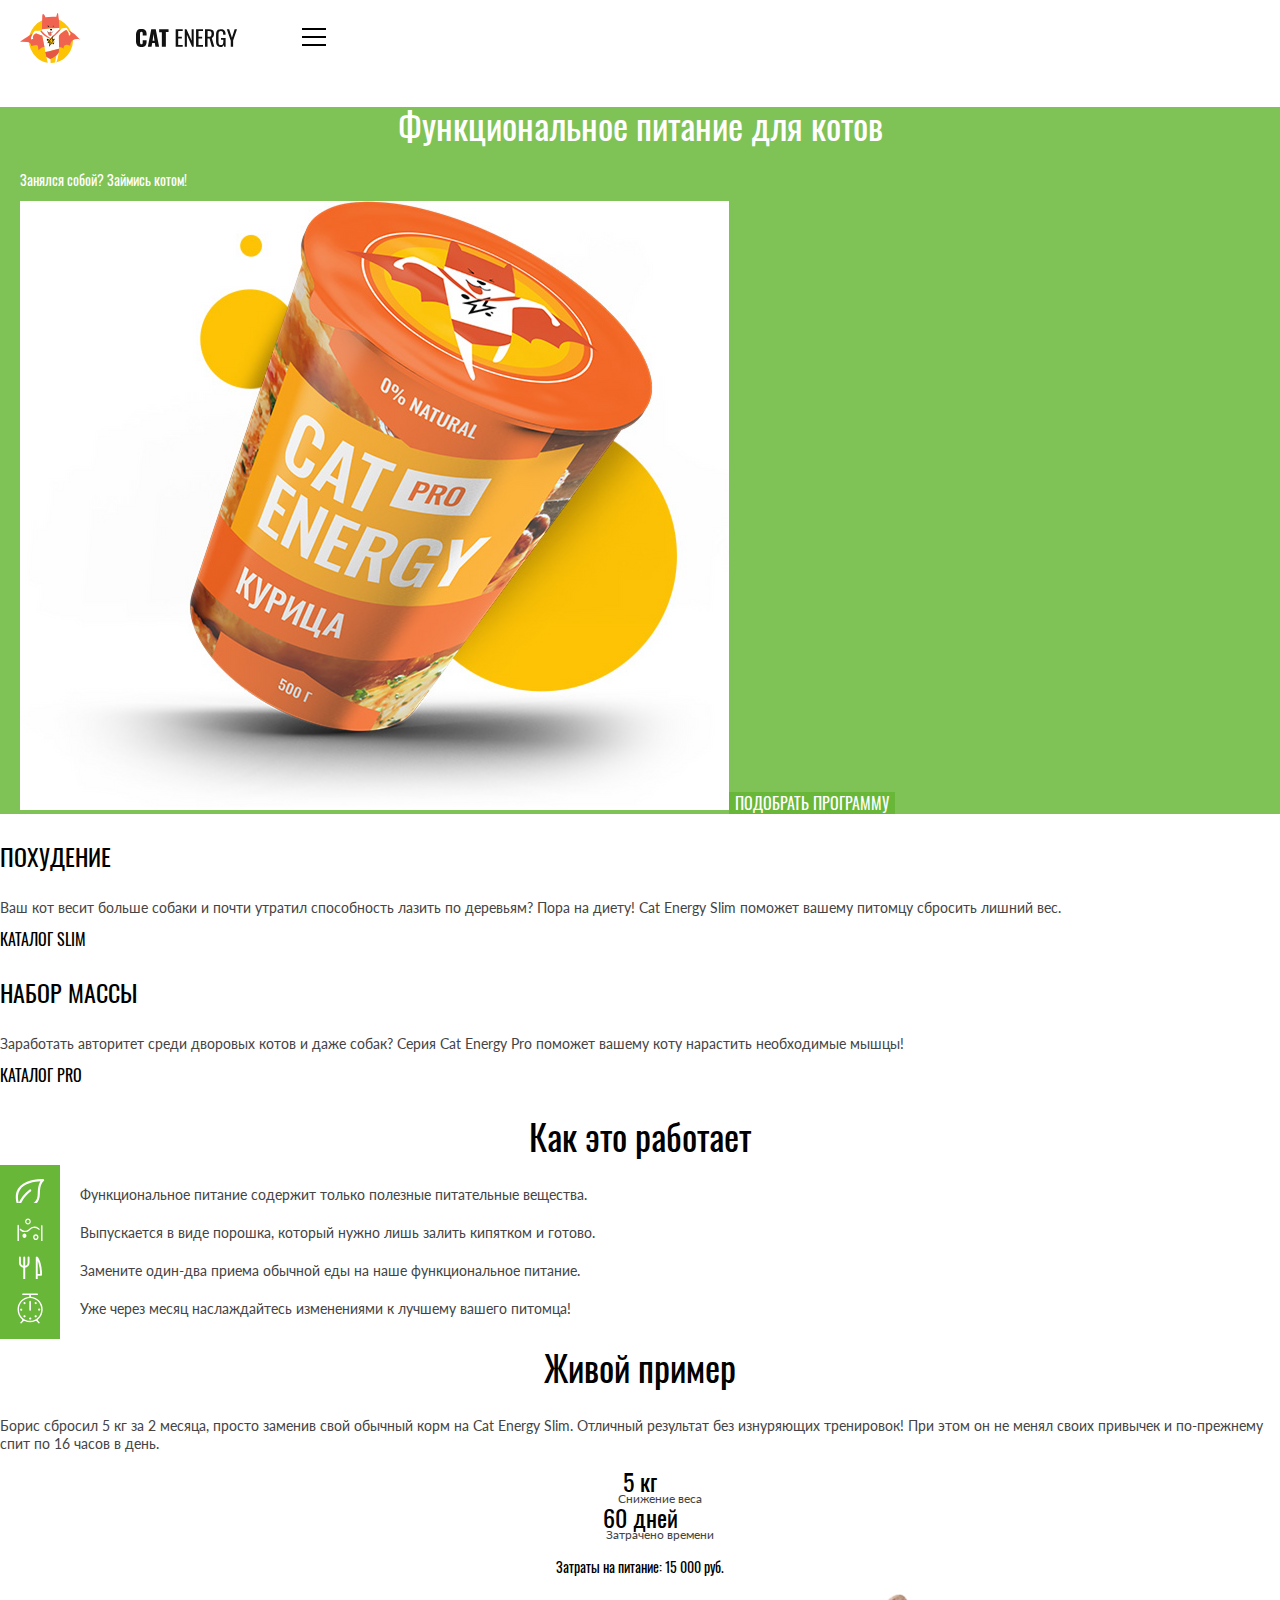
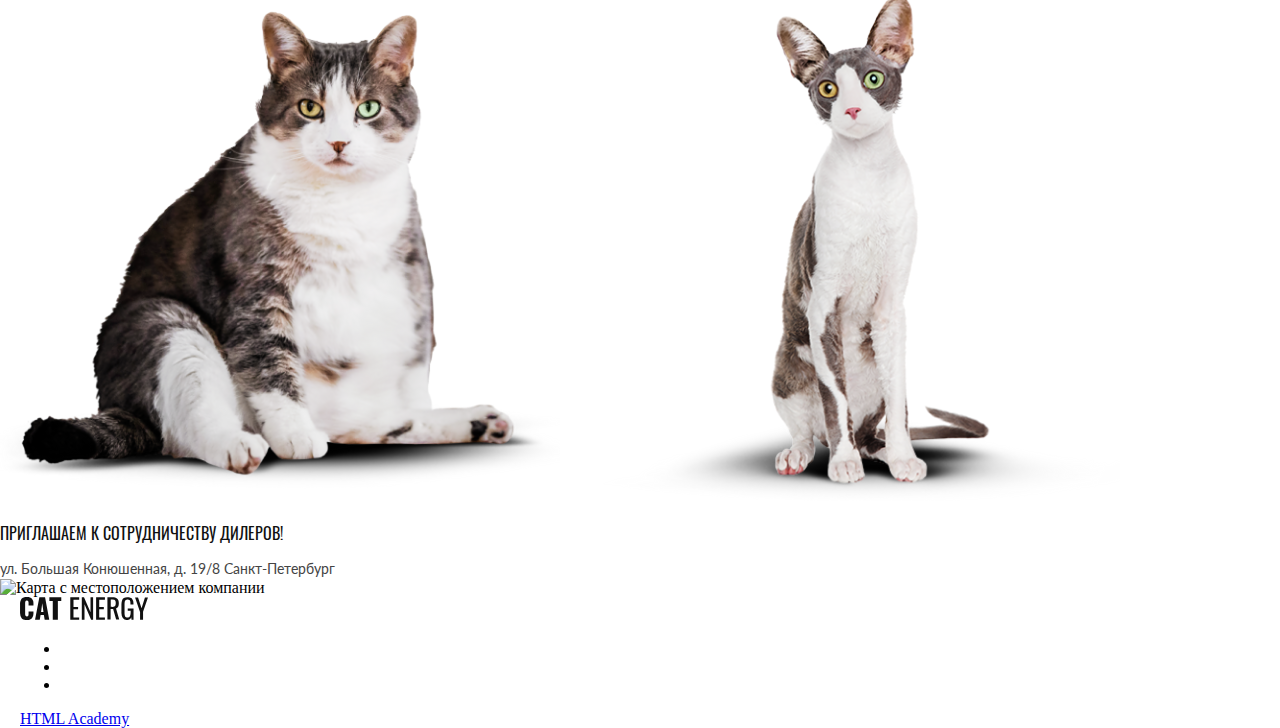
==== commit a86b6be0: "Deploying to gh-pages from @ TatiKuznetsova/2499003-cat-energy-32@09a3f0b9e57a4d6e529f24765e2a949599" ====
--- a/index.html
+++ b/index.html
@@ -1 +1 @@
-<!DOCTYPE html><html class="page" lang="ru"><head><meta charset="UTF-8"><title>Кэт Энерджи</title><meta name="viewport" content="width=device-width,initial-scale=1"><link rel="stylesheet" href="styles/styles.css"><script src="scripts/index.js" defer="defer"></script><link rel="icon" href="favicon.ico"><link rel="icon" href="favicons/icon.svg" type="image/svg+xml"><link rel="apple-touch-icon" href="favicons/180.png"><link rel="manifest" href="manifest.webmanifest"></head><body class="page__body"><header class="header"><h1 class="visually-hidden">Интернет-магазин здорового питания для котов Cat energy</h1><a class="header__logo" href="index.html"><img class="header__logo-image" src="#" width="33" height="38" alt="Логотип с котом"> <img class="header__logo-text" src="#" width="101" height="18" alt="Логотип с надписью Cat energy"></a><nav class="navigation"><button class="navigation__button" type="button"><span class="visually-hidden">Отрыть меню</span></button><div class="navigation__content"><ul class="navigation__list menu"><li class="menu__item"><a class="menu__link menu__link--current" href="index.html">Главная</a></li><li class="menu__item"><a class="menu__link" href="catalog.html">Каталог продукции</a></li><li class="menu__item"><a class="menu__link" href="#">Подбор продукции</a></li></ul></div></nav></header><main class="main-index"><section class="hero"><div class="hero__content"><h2 class="hero__title">Функциональное питание для котов</h2><p class="hero__description">Занялся собой? Займись котом!</p><picture><source media="(min-width: 1440px)" type="image/png" srcset="images/hero-desktop@1x.png, images/hero-desktop@2x.png 2x" width="552" height="499"><source media="(min-width: 768px)" type="image/png" srcset="images/hero-tablet@1x.png, images/hero-tablet@2x.png 2x" width="709" height="609"><img src="images/hero-mobile@1x.png" srcset="images/hero-mobile@2x.png 2x" width="280" height="270" alt="Корм Cat energy со вкусом курицы"></picture><button class="hero__button" type="button">Подобрать программу</button></div></section><section class="program"><div class="program__content"><h2 class="visually-hidden">Выбор программы питания</h2><section class="program__chapter"><h3 class="program__title">Похудение</h3><p class="program__description">Ваш кот весит больше собаки и почти утратил способность лазить по деревьям? Пора на диету! Cat Energy Slim поможет вашему питомцу сбросить лишний вес.</p><a class="program__link" href="#">Каталог slim</a></section><section class="program__chapter"><h3 class="program__title">Набор массы</h3><p class="program__description">Заработать авторитет среди дворовых котов и даже собак? Серия Cat Energy Pro поможет вашему коту нарастить необходимые мышцы!</p><a class="program__link" href="#">Каталог pro</a></section></div></section><section class="details"><div class="details__content"><h2 class="details__title">Как это работает</h2><ul class="details__list"><li class="details__item"><p class="details__description">Функциональное питание содержит только полезные питательные вещества.</p></li><li class="details__item"><p class="details__description">Выпускается в виде порошка, который нужно лишь залить кипятком и готово.</p></li><li class="details__item"><p class="details__description">Замените один-два приема обычной еды на наше функциональное питание.</p></li><li class="details__item"><p class="details__description">Уже через месяц наслаждайтесь изменениями к лучшему вашего питомца!</p></li></ul></div></section><section class="example"><div class="example__content"><h2 class="example__title">Живой пример</h2><p class="example__description">Борис сбросил 5 кг за 2 месяца, просто заменив свой обычный корм на Cat Energy Slim. Отличный результат без изнуряющих тренировок! При этом он не менял своих привычек и по-прежнему спит по 16 часов в день.</p></div><dl class="example__list"><div class="example__item"><dt class="example__concept">5 кг</dt><dd class="example__defination">Снижение веса</dd></div><div class="example__item"><dt class="example__concept">60 дней</dt><dd class="example__defination">Затрачено времени</dd></div></dl><p class="example__cost">Затраты на питание: 15 000 руб.</p><div class="example__slider"><picture><source media="(min-width: 768px)" type="image/png" srcset="images/cat-before-tablet-desktop@1x.png, images/cat-before-tablet-desktop@2x.png 2x" width="560" height="512"><img src="images/cat-before-mobile@1x.png" srcset="images/cat-before-mobile@2x.png 2x" width="280" height="256" alt="Пример того, как Борис пришел в форму, фотографии до/после"></picture><picture><source media="(min-width: 768px)" type="image/png" srcset="images/cat-after-tablet-desktop@1x.png, images/cat-after-tablet-desktop@2x.png 2x" width="560" height="512"><img src="images/cat-after-mobile@1x.png" srcset="images/cat-after-mobile@2x.png 2x" width="280" height="256" alt="Пример того, как Борис пришел в форму, фотографии до/после"></picture></div></section><section class="location"><h2 class="visually-hidden">Местонахождение компании</h2><div class="location__content"><p class="location__description">Приглашаем к сотрудничеству дилеров!</p><address class="location__position">ул. Большая Конюшенная, д. 19/8 Санкт-Петербург</address><img src="#" width="320" height="362" alt="Карта с местоположением компании"></div></section></main><footer class="footer"><div class="footer__content"><div class="footer__logo"><a class="footer__logo-text" href="#">Логотип Cat energy</a></div><div class="footer__social social"><ul class="social__list"><li class="social__item"><a class="social__link" href="https://vk.com/htmlacademy"><span class="visually-hidden">Мы в Контакте</span></a></li><li class="social__item"><a class="social__link" href="https://www.youtube.com/user/htmlacademyru"><span class="visually-hidden">Мы в YouTube</span></a></li><li class="social__item"><a class="social__link" href="https://t.me/htmlacademy"><span class="visually-hidden">Мы в Telegram</span></a></li></ul></div><div class="footer__dev dev"><a class="dev-link" href="https://htmlacademy.ru/intensive/adaptive">Логотип HTML Academy</a></div></div></footer></body></html>+<!DOCTYPE html><html class="page" lang="ru"><head><meta charset="UTF-8"><title>Кэт Энерджи</title><meta name="viewport" content="width=device-width,initial-scale=1"><link rel="stylesheet" href="styles/styles.css"><script src="scripts/index.js" defer="defer"></script><link rel="icon" href="favicon.ico"><link rel="icon" href="favicons/icon.svg" type="image/svg+xml"><link rel="apple-touch-icon" href="favicons/180.png"><link rel="manifest" href="manifest.webmanifest"></head><body class="page__body"><header class="header"><h1 class="visually-hidden">Интернет-магазин здорового питания для котов Cat energy</h1><nav class="header__navigation"><a class="header__logo" href="index.html"><picture><source media="(min-width:1440px)" width="70" height="59" type="image/svg+xml" srcset="images/logo-desktop.svg"><source media="(min-width:768px)" width="60" height="50" type="image/svg+xml" srcset="images/logo-tablet.svg"><img class="header__logo-image" src="images/logo-mobile.svg" width="33" height="38" alt="Логотип Cat Energy"></picture><img class="header__logo-text" src="images/logo-text.svg" width="101" height="18" alt="Логотип с надписью Cat Energy"> </a><button class="header__button" type="button" aria-label="Открыть меню"></button><ul class="header__list"><li class="header__item"><a class="header__link header__link--current" href="index.html">Главная</a></li><li class="header__item"><a class="header__link" href="catalog.html">Каталог продукции</a></li><li class="header__item"><a class="header__link" href="#">Подбор продукции</a></li></ul></nav></header><main class="main-index"><section class="hero"><div class="hero__content content"><h2 class="hero__title">Функциональное питание для котов</h2><p class="hero__description">Занялся собой? Займись котом!</p><picture><source media="(min-width: 1440px)" type="image/png" srcset="images/hero-desktop@1x.png, images/hero-desktop@2x.png 2x" width="552" height="499"><source media="(min-width: 768px)" type="image/png" srcset="images/hero-tablet@1x.png, images/hero-tablet@2x.png 2x" width="709" height="609"><img src="images/hero-mobile@1x.png" srcset="images/hero-mobile@2x.png 2x" width="280" height="270" alt="Корм Cat energy со вкусом курицы"></picture><button class="hero__button" type="button">Подобрать программу</button></div></section><section class="program"><div class="program__content"><h2 class="visually-hidden">Выбор программы питания</h2><section class="program__chapter"><h3 class="program__title">Похудение</h3><p class="program__description">Ваш кот весит больше собаки и почти утратил способность лазить по деревьям? Пора на диету! Cat Energy Slim поможет вашему питомцу сбросить лишний вес.</p><a class="program__link" href="#">Каталог slim</a></section><section class="program__chapter"><h3 class="program__title">Набор массы</h3><p class="program__description">Заработать авторитет среди дворовых котов и даже собак? Серия Cat Energy Pro поможет вашему коту нарастить необходимые мышцы!</p><a class="program__link" href="#">Каталог pro</a></section></div></section><section class="details"><div class="details__content"><h2 class="details__title">Как это работает</h2><ul class="details__list"><li class="details__item details__item--1"><p class="details__description">Функциональное питание содержит только полезные питательные вещества.</p></li><li class="details__item details__item--2"><p class="details__description">Выпускается в виде порошка, который нужно лишь залить кипятком и готово.</p></li><li class="details__item details__item--3"><p class="details__description">Замените один-два приема обычной еды на наше функциональное питание.</p></li><li class="details__item details__item--4"><p class="details__description">Уже через месяц наслаждайтесь изменениями к лучшему вашего питомца!</p></li></ul></div></section><section class="example"><div class="example__content"><h2 class="example__title">Живой пример</h2><p class="example__description">Борис сбросил 5 кг за 2 месяца, просто заменив свой обычный корм на Cat Energy Slim. Отличный результат без изнуряющих тренировок! При этом он не менял своих привычек и по-прежнему спит по 16 часов в день.</p></div><dl class="example__list"><div class="example__item"><dt class="example__concept">5 кг</dt><dd class="example__defination">Снижение веса</dd></div><div class="example__item"><dt class="example__concept">60 дней</dt><dd class="example__defination">Затрачено времени</dd></div></dl><p class="example__cost">Затраты на питание: 15 000 руб.</p><div class="example__slider"><picture><source media="(min-width: 768px)" type="image/png" srcset="images/cat-before-tablet-desktop@1x.png, images/cat-before-tablet-desktop@2x.png 2x" width="560" height="512"><img src="images/cat-before-mobile@1x.png" srcset="images/cat-before-mobile@2x.png 2x" width="280" height="256" alt="Пример того, как Борис пришел в форму, фотографии до/после"></picture><picture><source media="(min-width: 768px)" type="image/png" srcset="images/cat-after-tablet-desktop@1x.png, images/cat-after-tablet-desktop@2x.png 2x" width="560" height="512"><img src="images/cat-after-mobile@1x.png" srcset="images/cat-after-mobile@2x.png 2x" width="280" height="256" alt="Пример того, как Борис пришел в форму, фотографии до/после"></picture></div></section><section class="location"><h2 class="visually-hidden">Местонахождение компании</h2><div class="location__content"><p class="location__description">Приглашаем к сотрудничеству дилеров!</p><address class="location__position">ул. Большая Конюшенная, д. 19/8 Санкт-Петербург</address><img src="#" width="320" height="362" alt="Карта с местоположением компании"></div></section></main><footer class="footer"><div class="footer__content content"><a class="footer__logo footer-link" href="index.html"><img class="footer__logo-text" src="images/logo-text.svg" width="128" height="24" alt="Логотип с надписью Cat Energy"></a><ul class="footer__social social"><li class="social__item"><a class="social__link social__link--vk" href="https://vk.com/htmlacademy"><span class="visually-hidden">Мы в Контакте</span></a></li><li class="social__item"><a class="social__link social__link--youtube" href="https://www.youtube.com/user/htmlacademyru"><span class="visually-hidden">Мы в YouTube</span></a></li><li class="social__item"><a class="social__link social__link--telegram" href="https://t.me/htmlacademy"><span class="visually-hidden">Мы в Telegram</span></a></li></ul><a class="footer__dev dev" href="https://htmlacademy.ru/intensive/adaptive" aria-label="Ссылка на сайт разработчика"><span class="dev__text">HTML Academy</span></a></div></footer></body></html>--- a/styles/styles.css
+++ b/styles/styles.css
@@ -1 +1 @@
-@font-face{font-family:Lato;font-weight:400;font-style:normal;src:url(../fonts/lato/Lato-Regular.woff2)format("woff2");font-display:swap}@font-face{font-family:Oswald;font-weight:400;font-style:normal;src:url(../fonts/oswald/oswaldregular.woff2)format("woff2");font-display:swap}body{color:#000;background-color:#fff;font-family:Lato,sans-serif;font-size:14px;line-height:18px}.visually-hidden{white-space:nowrap;-webkit-clip-path:inset(100%);clip-path:inset(100%);clip:rect(0 0 0 0);border:0;width:1px;height:1px;margin:-1px;padding:0;position:absolute;overflow:hidden}.header{color:#fff}.menu__link{color:#000;text-transform:uppercase;font-family:Oswald,sans-serif;font-size:20px;font-weight:400;line-height:20px;text-decoration:none}.hero{background-color:#68b738d9}.hero__title{text-align:center;color:#fff;font-family:Oswald,sans-serif;font-size:36px;font-weight:400;line-height:36px}.hero__description{color:#fff;font-family:Oswald,sans-serif;font-size:14px;font-weight:400;line-height:14px}.hero__button{text-align:center;color:#fff;text-transform:uppercase;background-color:#68b738;border:none;font-family:Oswald,sans-serif;font-size:16px;font-weight:400;line-height:20px}.program__title{color:#000;text-transform:uppercase;font-family:Oswald,sans-serif;font-size:24px;font-weight:400;line-height:37px}.program__description{color:#444;font-family:Lato,sans-serif;font-size:14px;font-weight:400;line-height:18px}.program__link{text-align:center;text-transform:uppercase;color:#000;font-family:Oswald,sans-serif;font-size:16px;font-weight:400;line-height:16px;text-decoration:none}.details__list{list-style-type:none}.details__title{text-align:center;color:#000;font-family:Oswald,sans-serif;font-size:36px;font-weight:400;line-height:40px}.details__description{color:#444;font-family:Lato,sans-serif;font-size:14px;font-weight:400;line-height:18px}.example__title{text-align:center;color:#000;font-family:Oswald,sans-serif;font-size:36px;font-weight:400;line-height:40px}.example__description{color:#444;font-family:Lato,sans-serif;font-size:14px;line-height:18px}.example__concept{text-align:center;color:#000;font-family:Oswald,sans-serif;font-size:24px;font-weight:400;line-height:24px}.example__defination{text-align:center;color:#444;font-family:Lato,sans-serif;font-size:12px;font-weight:400;line-height:12px}.example__cost{text-align:center;color:#000;font-family:Oswald,sans-serif;font-size:14px;font-weight:400;line-height:20px}.location__description{color:#111;text-transform:uppercase;font-family:Oswald,sans-serif;font-size:16px;font-weight:400;line-height:20px}.location__position{color:#444;font-family:Lato,sans-serif;font-size:14px;font-style:normal;font-weight:400;line-height:20px}.products__title{color:#000;font-family:Oswald,sans-serif;font-size:36px;font-weight:400;line-height:36px}.products__list{list-style-type:none}.card__link{text-decoration:none}.card__title{color:#222;text-transform:uppercase;font-family:Oswald,sans-serif;font-size:16px;font-weight:400;line-height:20px;text-decoration:none}.card__button{text-align:center;color:#fff;text-transform:uppercase;background-color:#68b738;border:none;font-family:Oswald,sans-serif;font-size:16px;font-weight:400;line-height:20px;text-decoration:none}.stats__title,.stats__description{text-align:center;color:#444;font-family:Lato,sans-serif;font-size:12px;font-weight:400;line-height:16px}.more__title{text-align:center;color:#111;text-transform:uppercase;font-family:Oswald,sans-serif;font-size:16px;font-weight:400;line-height:20px}.more__description{text-align:center;color:#444;font-family:Lato,sans-serif;font-size:12px;font-weight:400;line-height:16px}.more__button{text-align:center;color:#444;text-transform:uppercase;background-color:#f2f2f2;font-family:Oswald,sans-serif;font-size:16px;font-weight:400;line-height:20px;text-decoration:none}.extras__title{text-align:center;color:#000;font-family:Oswald,sans-serif;font-size:24px;font-weight:400;line-height:24px}.extras__list{list-style-type:none}.filling__title{text-align:center;color:#222;text-transform:uppercase;font-family:Oswald,sans-serif;font-size:16px;font-weight:400;line-height:16px}.filling__amount{text-align:center;color:#444;font-family:Lato,sans-serif;font-size:14px;font-weight:400;line-height:14px}.filling__price{text-align:right;color:#444;font-family:Lato,sans-serif;font-size:14px;font-weight:400;line-height:14px}.filling__botton{text-align:center;color:#fff;text-transform:uppercase;background-color:#68b738;border:none;font-family:Oswald,sans-serif;font-size:16px;font-weight:400;line-height:20px;text-decoration:none}.present__description{text-align:center;color:#fff;background-color:#68b738d9;font-family:Lato,sans-serif;font-size:16px;font-weight:400;line-height:20px}.subscription__title{text-align:center;color:#000;font-family:Oswald,sans-serif;font-size:24px;font-weight:400;line-height:24px}.subscription__description{text-align:center;color:#000;font-family:Oswald,sans-serif;font-size:16px;font-weight:400;line-height:24px}.subscription__input{color:#444;text-transform:uppercase;font-family:Oswald,sans-serif;font-size:20px;font-weight:400;line-height:30px}.subscription__button{text-align:center;color:#fff;text-transform:uppercase;background-color:#68b738;border:none;font-family:Oswald,sans-serif;font-size:20px;font-weight:400;line-height:26px}.dev{background-color:#f2f2f2;text-decoration:none}.footer{background-color:#f2f2f2}.navigation,.page{background-color:#fff}.social__list{list-style-type:none}.main-catalog,.main-index{background-color:#fff}+@font-face{font-family:Lato;font-weight:400;font-style:normal;src:url(../fonts/lato/Lato-Regular.woff2)format("woff2");font-display:swap}@font-face{font-family:Oswald;font-weight:400;font-style:normal;src:url(../fonts/oswald/oswaldregular.woff2)format("woff2");font-display:swap}body{margin:0}.page{box-sizing:border-box}img{object-fit:contain;max-width:100%;height:auto}picture{display:contents}*,:before,:after{box-sizing:border-box}.content{min-width:320px;margin:0 auto;padding:0 20px}.visually-hidden{white-space:nowrap;-webkit-clip-path:inset(100%);clip-path:inset(100%);clip:rect(0 0 0 0);border:0;width:1px;height:1px;margin:-1px;padding:0;position:absolute;overflow:hidden}.header{padding:13px 21px 14px 20px}.header__navigation{flex-wrap:wrap;align-items:center;display:flex}.header__logo{flex-wrap:wrap;align-items:center;margin-right:65px;display:flex}.header__logo-image{margin-right:56px;display:inline-block}.header__button{cursor:pointer;background-color:#fff;border:none;padding:12px;position:relative}.header__button:after{content:"";background-image:url(../icons/stack.svg#menu);background-size:contain;width:24px;height:24px;position:absolute;top:50%;left:50%;transform:translate(-50%,-50%)}.header__list{margin:0;padding:0;list-style-type:none;display:none;position:relative}.header__item{text-align:center;text-wrap:nowrap;border-top:1px solid #e6e6e6;width:100%;padding:22px}.header__item:last-child{border-bottom:1px solid #e6e6e6}.header__link,.menu__link{color:#000;text-transform:uppercase;font-family:Oswald,sans-serif;font-size:20px;font-weight:400;line-height:20px;text-decoration:none}.hero{background-color:#68b738d9}.hero__title{text-align:center;color:#fff;font-family:Oswald,sans-serif;font-size:36px;font-weight:400;line-height:36px}.hero__description{color:#fff;font-family:Oswald,sans-serif;font-size:14px;font-weight:400;line-height:14px}.hero__button{text-align:center;color:#fff;text-transform:uppercase;background-color:#68b738;border:none;font-family:Oswald,sans-serif;font-size:16px;font-weight:400;line-height:20px}.program__title{color:#000;text-transform:uppercase;font-family:Oswald,sans-serif;font-size:24px;font-weight:400;line-height:37px}.program__description{color:#444;font-family:Lato,sans-serif;font-size:14px;font-weight:400;line-height:18px}.program__link{text-align:center;text-transform:uppercase;color:#000;font-family:Oswald,sans-serif;font-size:16px;font-weight:400;line-height:16px;text-decoration:none}.details__content{min-width:320px;margin:0;padding:0}.details__list{flex-flow:column wrap;gap:20px;margin:0;padding:0;list-style-type:none;display:flex}.details__item{align-items:center;min-width:60px;display:flex;position:relative}.details__item:before{content:"";background-color:#68b738;background-position:50%;background-repeat:no-repeat;width:60px;height:60px;position:absolute;left:0}.details__item--1:before{background-image:url(../icons/stack.svg#icon-leaf);background-size:30px 32px}.details__item--2:before{background-image:url(../icons/stack.svg#icon-powder);background-size:26px 29px}.details__item--3:before{background-image:url(../icons/stack.svg#icon-eat);background-size:25px 30px}.details__item--4:before{background-image:url(../icons/stack.svg#icon-watch);background-size:26px 31px}.details__title{text-align:center;color:#000;font-family:Oswald,sans-serif;font-size:36px;font-weight:400;line-height:40px}.details__description{color:#444;margin:0;padding-left:80px;font-family:Lato,sans-serif;font-size:14px;font-weight:400;line-height:18px}.example__title{text-align:center;color:#000;font-family:Oswald,sans-serif;font-size:36px;font-weight:400;line-height:40px}.example__description{color:#444;font-family:Lato,sans-serif;font-size:14px;line-height:18px}.example__concept{text-align:center;color:#000;font-family:Oswald,sans-serif;font-size:24px;font-weight:400;line-height:24px}.example__defination{text-align:center;color:#444;font-family:Lato,sans-serif;font-size:12px;font-weight:400;line-height:12px}.example__cost{text-align:center;color:#000;font-family:Oswald,sans-serif;font-size:14px;font-weight:400;line-height:20px}.location__description{color:#111;text-transform:uppercase;font-family:Oswald,sans-serif;font-size:16px;font-weight:400;line-height:20px}.location__position{color:#444;font-family:Lato,sans-serif;font-size:14px;font-style:normal;font-weight:400;line-height:20px}.products__title{color:#000;font-family:Oswald,sans-serif;font-size:36px;font-weight:400;line-height:36px}.products__list{list-style-type:none}.card__link{text-decoration:none}.card__title{color:#222;text-transform:uppercase;font-family:Oswald,sans-serif;font-size:16px;font-weight:400;line-height:20px;text-decoration:none}.card__button{text-align:center;color:#fff;text-transform:uppercase;background-color:#68b738;border:none;font-family:Oswald,sans-serif;font-size:16px;font-weight:400;line-height:20px;text-decoration:none}.stats__title,.stats__description{text-align:center;color:#444;font-family:Lato,sans-serif;font-size:12px;font-weight:400;line-height:16px}.more__title{text-align:center;color:#111;text-transform:uppercase;font-family:Oswald,sans-serif;font-size:16px;font-weight:400;line-height:20px}.more__description{text-align:center;color:#444;font-family:Lato,sans-serif;font-size:12px;font-weight:400;line-height:16px}.more__button{text-align:center;color:#444;text-transform:uppercase;background-color:#f2f2f2;font-family:Oswald,sans-serif;font-size:16px;font-weight:400;line-height:20px;text-decoration:none}.extras__title{text-align:center;color:#000;font-family:Oswald,sans-serif;font-size:24px;font-weight:400;line-height:24px}.extras__list{list-style-type:none}.filling__title{text-align:center;color:#222;text-transform:uppercase;font-family:Oswald,sans-serif;font-size:16px;font-weight:400;line-height:16px}.filling__amount{text-align:center;color:#444;font-family:Lato,sans-serif;font-size:14px;font-weight:400;line-height:14px}.filling__price{text-align:right;color:#444;font-family:Lato,sans-serif;font-size:14px;font-weight:400;line-height:14px}.filling__botton{text-align:center;color:#fff;text-transform:uppercase;background-color:#68b738;border:none;font-family:Oswald,sans-serif;font-size:16px;font-weight:400;line-height:20px;text-decoration:none}.present__description{text-align:center;color:#fff;background-color:#68b738d9;font-family:Lato,sans-serif;font-size:16px;font-weight:400;line-height:20px}.subscription__title{text-align:center;color:#000;font-family:Oswald,sans-serif;font-size:24px;font-weight:400;line-height:24px}.subscription__description{text-align:center;color:#000;font-family:Oswald,sans-serif;font-size:16px;font-weight:400;line-height:24px}.subscription__input{color:#444;text-transform:uppercase;font-family:Oswald,sans-serif;font-size:20px;font-weight:400;line-height:30px}.subscription__button{text-align:center;color:#fff;text-transform:uppercase;background-color:#68b738;border:none;font-family:Oswald,sans-serif;font-size:20px;font-weight:400;line-height:26px}